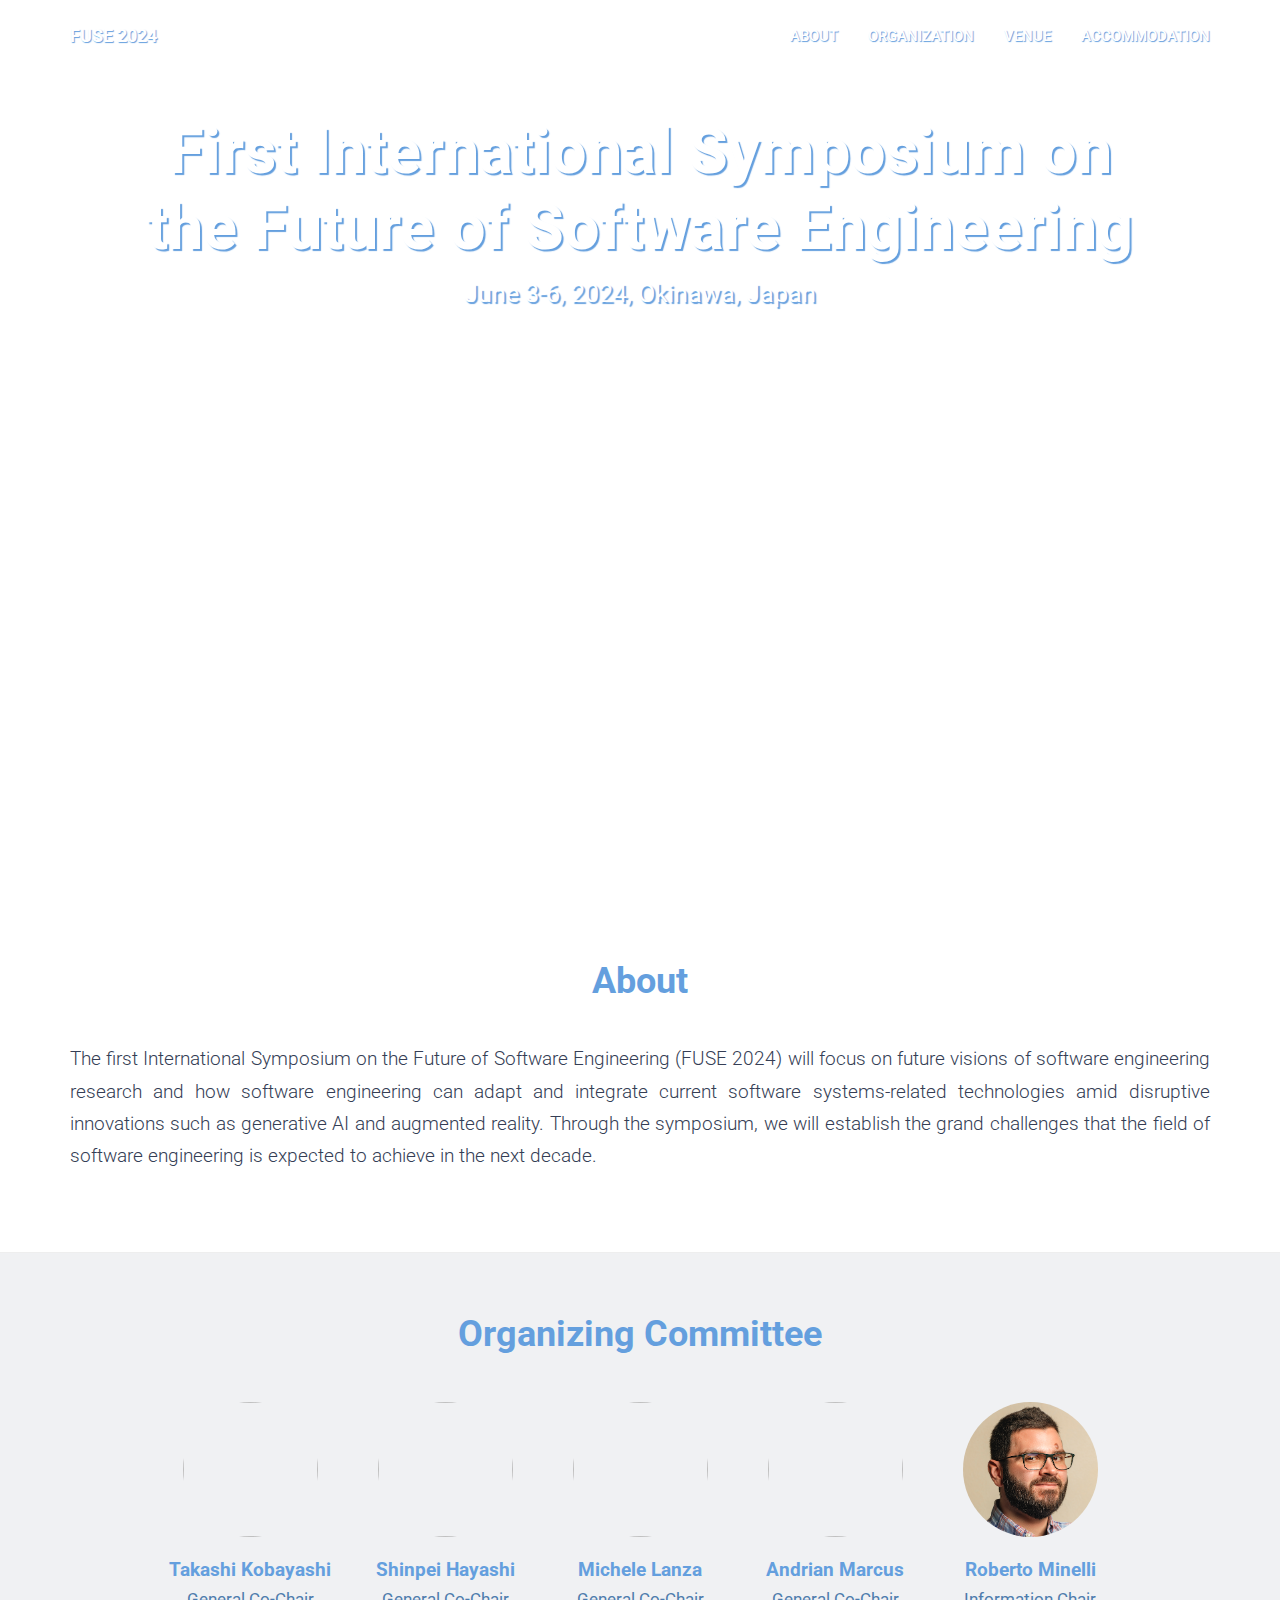
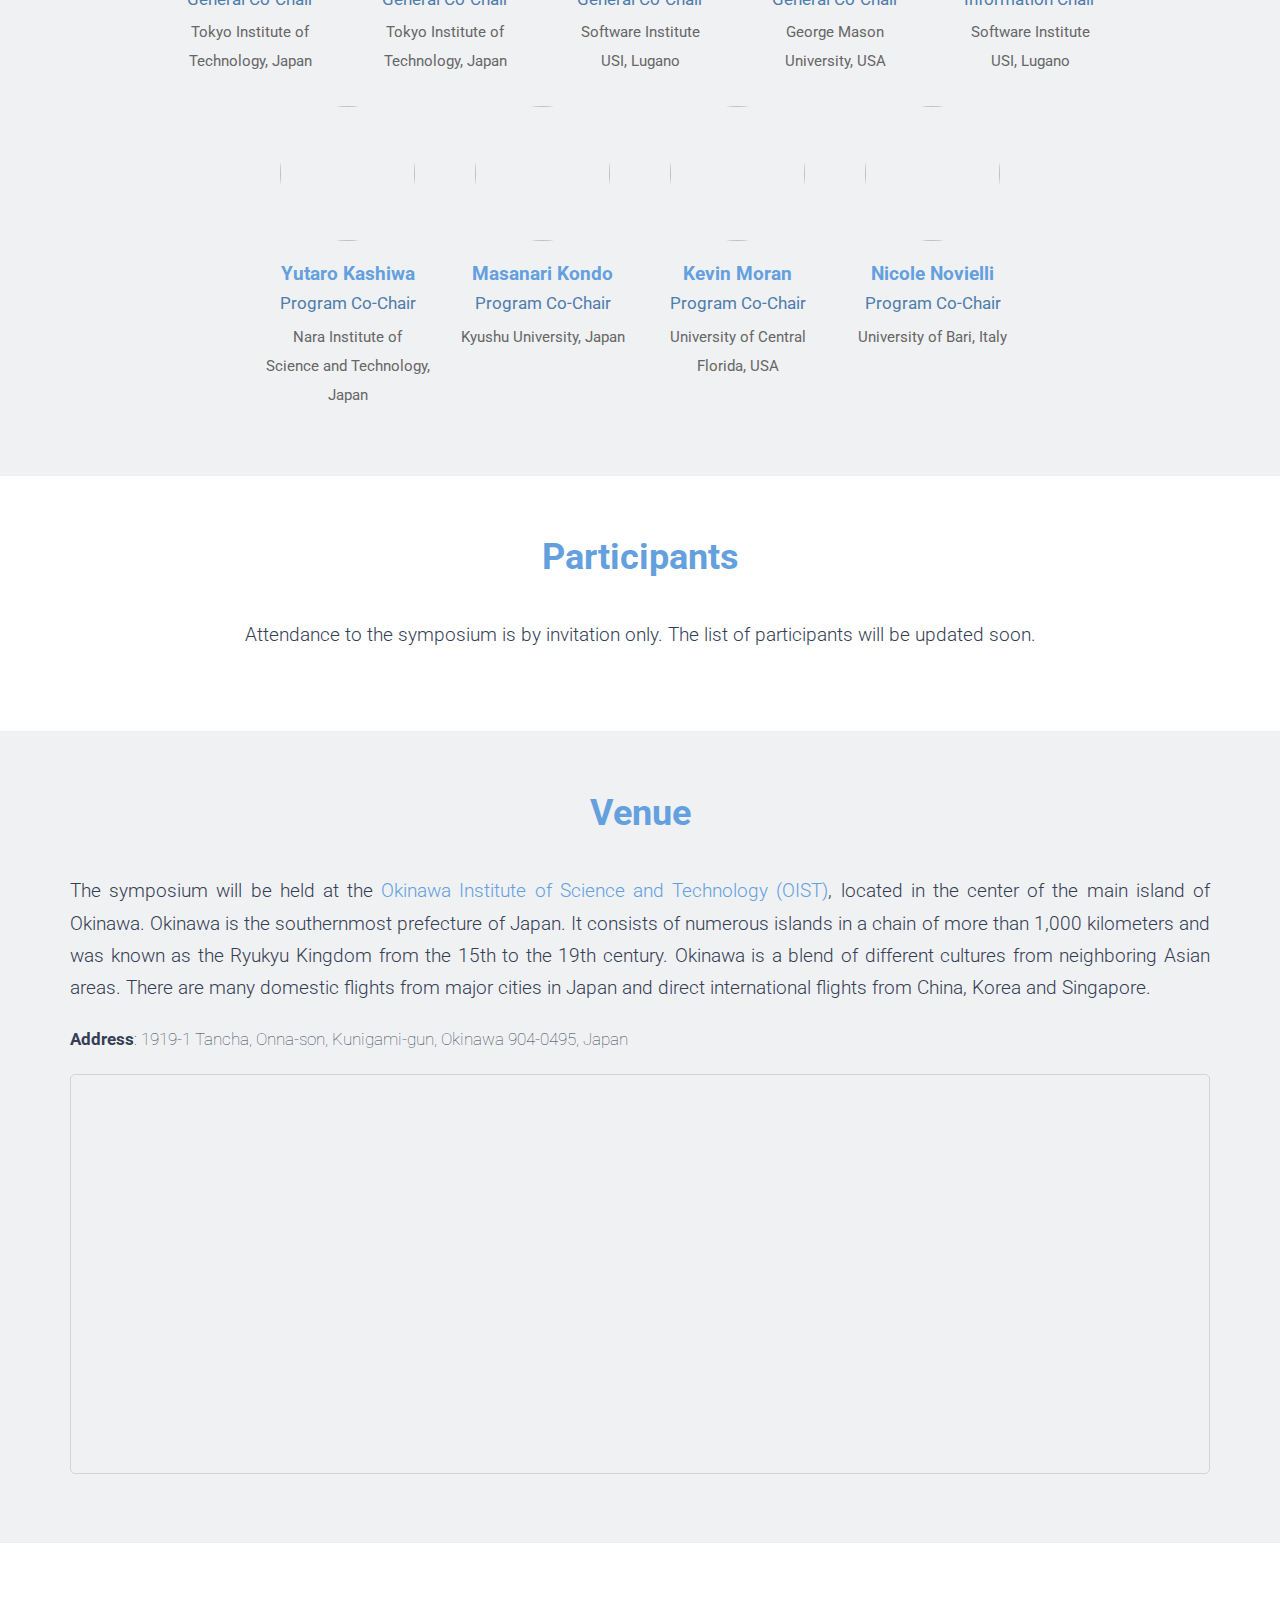
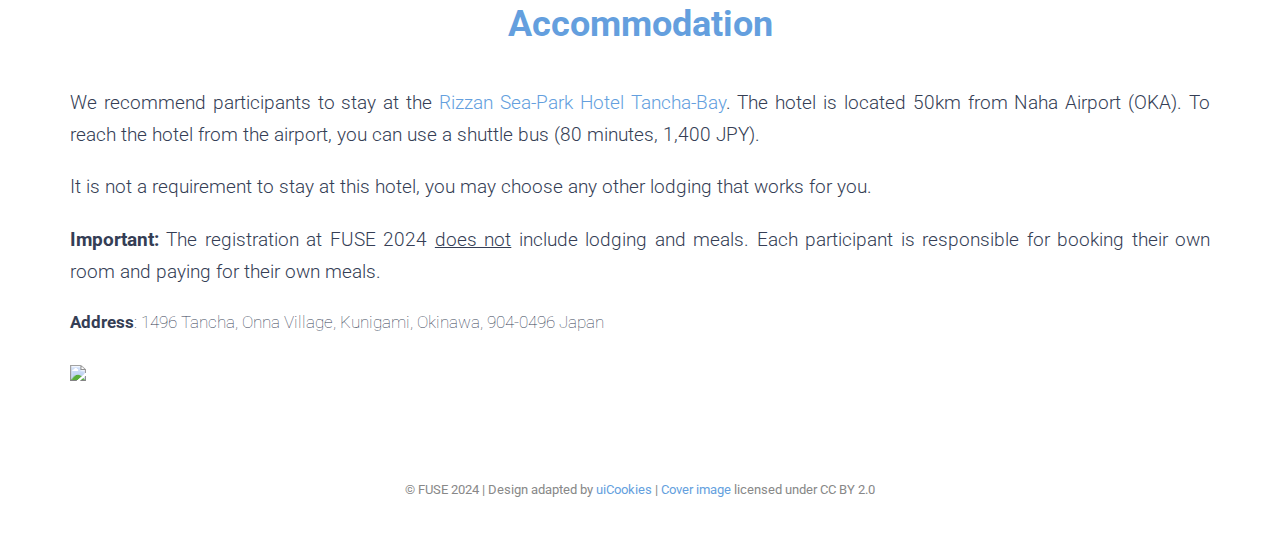
==== index.html @ a4457803 "Add recommendation for hotel and specified that it must be paid for" ====
<!DOCTYPE html>
<html>

<head>
  <meta charset="utf-8">
  <meta http-equiv="X-UA-Compatible" content="IE=edge">
  <meta name="viewport" content="width=device-width, initial-scale=1">
  <title>FUSE 2024 | 1st International Symposium on the Future of Software Engineering</title>
  <link href="https://fonts.googleapis.com/css?family=Roboto:100,300,400,700,500" rel="stylesheet" type="text/css">
  <link href="css/bootstrap.min.css" rel="stylesheet">
  <link href="css/style.css" rel="stylesheet">
</head>

<body id="page-top" data-spy="scroll" data-target=".navbar">
  <div id="main-wrapper">
    <!-- Page Preloader -->
    <div id="preloader">
      <div id="status">
        <div class="status-mes"></div>
      </div>
    </div>

    <header class="header">
      <!-- Navigation -->
      <nav class="navbar main-menu" role="navigation">
        <div class="container">
          <div class="navbar-header">
            <button type="button" class="navbar-toggle" data-toggle="collapse" data-target=".navbar-main-collapse">
              <span class="sr-only">Toggle navigation</span>
              <span class="icon-bar"></span>
              <span class="icon-bar"></span>
              <span class="icon-bar"></span>
            </button>
            <a class="navbar-brand page-scroll" href="#page-top"><strong>FUSE 2024</strong></a>
          </div>
          <!-- Collect the nav links, forms, and other content for toggling -->
          <div class="collapse navbar-collapse navbar-right navbar-main-collapse">
            <ul class="nav navbar-nav">
              <!-- Hidden li included to remove active class from about link when scrolled up past about section -->
              <li class="hidden"><a href="#page-top"></a></li>
              <li><a class="page-scroll" href="#section-intro">About</a></li>
              <li><a class="page-scroll" href="#section-organization">Organization</a></li>
              <li><a class="page-scroll" href="#section-venue">Venue</a></li>
              <li><a class="page-scroll" href="#section-accommodation">Accommodation</a></li>
              <!-- <li><a class="page-scroll" href="#section-registration">Registration</a></li> -->
            </ul>
          </div>
        </div>
      </nav>
    </header>

    <div id="cover" class="jumbotron text-center">
      <div class="content">
        <div class="content-content">
          <h1>First International Symposium on the Future of Software Engineering</h1>
          <div class="event-date">June 3-6, 2024, Okinawa, Japan</div>
        </div>
        <img class="arrow" src="img/arrow.png" />
      </div>
    </div>

    <section id="section-intro" class="section-wrapper about-event">
      <div class="container">
        <div class="row">
          <div class="col-md-12">
            <div class="section-title">
              <h1>About</h1>
            </div>
            <p class="lead">
              The first International Symposium on the Future of Software Engineering (FUSE 2024) will focus on future
              visions of software engineering research and how software engineering can adapt and integrate current
              software systems-related technologies amid disruptive innovations such as generative AI and augmented
              reality. Through the symposium, we will establish the grand challenges that the field of software
              engineering is expected to achieve in the next decade.</p>
          </div>
        </div>
      </div>
    </section>

    <section id="section-organization" class="section-wrapper team gray-bg">
      <div class="container">
        <div class="row">
          <div class="col-md-12">
            <div class="section-title">
              <h1>Organizing Committee</h1>
            </div>
          </div>
        </div>
        <div class="organizing-team">
          <div class="organizer">
            <img src="https://www.sa.cs.titech.ac.jp/~tkobaya/images/tkobaya.jpg" />
            <div class="organizer-info">
              <a target="_blank" href="https://www.sa.cs.titech.ac.jp/~tkobaya/">Takashi Kobayashi</a>
              <div class="role">General Co-Chair</div>
              <div class="affiliation">Tokyo Institute of Technology, Japan</div>
            </div>
          </div>
          <div class="organizer">
            <img src="https://se.c.titech.ac.jp/~hayashi/portrait.png" />
            <div class="organizer-info">
              <a target="_blank" href="https://se.c.titech.ac.jp/~hayashi/">Shinpei Hayashi</a>
              <div class="role">General Co-Chair</div>
              <div class="affiliation">Tokyo Institute of Technology, Japan</div>
            </div>
          </div>
          <div class="organizer">
            <img src="https://formulausi.si.usi.ch/img/organizers/michele-lanza.jpg" />
            <div class="organizer-info">
              <a target="_blank" href="https://www.inf.usi.ch/lanza/">Michele Lanza</a>
              <div class="role">General Co-Chair</div>
              <div class="affiliation">Software Institute <br /> USI, Lugano</div>
            </div>
          </div>
          <div class="organizer">
            <img
              src="https://i1.rgstatic.net/ii/profile.image/11431281173062405-1688739930962_Q512/Andrian-Marcus.jpg" />
            <div class="organizer-info">
              <a target="_blank" href="https://www.andrianmarcus.net/">Andrian Marcus</a>
              <div class="role">General Co-Chair</div>
              <div class="affiliation">George Mason University, USA</div>
            </div>
          </div>
          <div class="organizer">
            <img src="img/rob.png" />
            <div class="organizer-info">
              <a target="_blank" href="https://robertominelli.com/">Roberto Minelli</a>
              <div class="role">Information Chair</div>
              <div class="affiliation">Software Institute <br /> USI, Lugano</div>
            </div>
          </div>
          <div class="organizer">
            <img src="https://sdlab.naist.jp/en/authors/yutaro-kashiwa/avatar_hu13ec5bdd0c7f847b61fbfe315f5594f8_37603_270x270_fill_q90_lanczos_center.jpg" />
            <div class="organizer-info">
              <a target="_blank" href="https://sdlab.naist.jp/en/authors/yutaro-kashiwa/">Yutaro Kashiwa</a>
              <div class="role">Program Co-Chair</div>
              <div class="affiliation">Nara Institute of Science and Technology, Japan</div>
            </div>
          </div>
          <div class="organizer">
            <img src="https://mkmknd.github.io/assets/images/my-picture.jpg" />
            <div class="organizer-info">
              <a target="_blank" href="https://mkmknd.github.io/">Masanari Kondo</a>
              <div class="role">Program Co-Chair</div>
              <div class="affiliation">Kyushu University, Japan</div>
            </div>
          </div>
          <div class="organizer">
            <img src="https://www.gmu.edu/sites/g/files/yyqcgq291/files/2022-04/IMG_0578%201x1.jpg" />
            <div class="organizer-info">
              <a target="_blank" href="https://www.kpmoran.com/">Kevin Moran</a>
              <div class="role">Program Co-Chair</div>
              <div class="affiliation"> University of Central Florida, USA</div>
            </div>
          </div>
          <div class="organizer">
            <img src="https://collab.di.uniba.it/nicole/wp-content/uploads/sites/6/2019/07/nicole_torino.jpg" />
            <div class="organizer-info">
              <a target="_blank" href="https://collab.di.uniba.it/nicole/">Nicole Novielli</a>
              <div class="role">Program Co-Chair</div>
              <div class="affiliation">University of Bari, Italy</div>
            </div>
          </div>
        </div>
      </div>
  </div>
  </section>

  <section id="section-organization" class="section-wrapper team">
    <div class="container">
      <div class="row">
        <div class="col-md-12">
          <div class="section-title">
            <h1>Participants</h1>
          </div>
        </div>
      </div>
      <div class="row">
        <div class="col-md-12">
          <p class="lead center">Attendance to the symposium is by invitation only. The list of participants will be
            updated soon.</p>
          <!-- <ul class="reg_list">
            </ul> -->
        </div>
      </div>
    </div>
  </section>

  <section id="section-venue" class="section-wrapper gray-bg">
    <div class="container">
      <div class="row">
        <div class="col-md-12">
          <div class="section-title">
            <h1>Venue</h1>
          </div>
        </div>
      </div>
      <div class="row">
        <div class="col-md-12">
          <p class="lead">
            The symposium will be held at the <a target="_blank" href="https://www.oist.jp/">Okinawa Institute of
              Science and Technology (OIST)</a>, located in the center of the main island of Okinawa.
            Okinawa is the southernmost prefecture of Japan.
            It consists of numerous islands in a chain of more than 1,000 kilometers and was known as the Ryukyu Kingdom
            from the 15th to the 19th century.
            Okinawa is a blend of different cultures from neighboring Asian areas. There are many domestic flights from
            major cities in Japan and direct international flights from China, Korea and Singapore.
          </p>
          <p><b>Address</b>: 1919-1 Tancha, Onna-son, Kunigami-gun, Okinawa 904-0495, Japan</p>
          <!-- <div id="googleMap"></div> -->
          <iframe width="100%" height="400" id="gmap_canvas" frameborder="3"
            src="https://maps.google.com/maps?q=Okinawa%20Institute%20of Science%20and%20Technology&amp;t=&amp;z=11&amp;ie=UTF8&amp;iwloc=&amp;output=embed"
            scrolling="no" marginheight="0" marginwidth="0"
            style="padding: 5px; box-sizing: border-box; top: 5px; border: 1px solid rgba(0, 0, 0, 0.12); border-radius: 5px"></iframe>
        </div>
      </div>
    </div>
  </section>

  <section id="section-accommodation" class="section-wrapper">
    <div class="container">
      <div class="row">
        <div class="col-md-12">
          <div class="section-title">
            <h1>Accommodation</h1>
          </div>
        </div>
      </div>
      <div class="row">
        <div class="col-md-12">
          <p class="lead">
            We recommend participants to stay at the <a target="_blank" href="https://www.rizzan.co.jp/english/">Rizzan
              Sea-Park Hotel
              Tancha-Bay</a>. The hotel is located 50km from Naha Airport (OKA). To
            reach the hotel from the airport, you can use a shuttle bus (80 minutes, 1,400 JPY).
          </p>
          <p class="lead">It is not a requirement to stay at this hotel, you may choose any other lodging that works for you.</p>
          <p class="lead"><b>Important:</b> The registration at FUSE 2024 <u>does not</u> include lodging and meals. Each participant is responsible for booking their own room and paying for their own meals.</p>
          <p><b>Address</b>: 1496 Tancha, Onna Village, Kunigami, Okinawa, 904-0496 Japan</p>
          <img src="https://www.rizzan.co.jp/activity/images/beach001.jpg" />
        </div>
      </div>
    </div>
  </section>

  <!-- <section id="section-registration" class="section-wrapper gray-bg">
    <div class="container">
      <div class="row">
        <div class="col-md-12">
          <div class="section-title">
            <h1>Registration</h1>
          </div>
        </div>
      </div>
      <div class="row">
        <div class="col-md-12">
          <p class="lead center">Registration will be open soon!</p>
        </div>
      </div>
    </div>
  </section> -->


  <footer class="footer">
    <div class="copyright-section">
      <div class="container">
        <div class="col-md-12">
          <div class="copytext text-center">
            &copy; FUSE 2024 |
            Design adapted by <a target="_blank" href="https://uicookies.com/">uiCookies</a> |
            <a target="_blank"
              href="https://en.wikipedia.org/wiki/Okinawa_Institute_of_Science_and_Technology#/media/File:Aerial_View_of_Campus_Buildings_(26348429827).jpg">Cover
              image</a> licensed under CC BY 2.0
          </div>
        </div>
      </div>
    </div>
  </footer>
  </div>

  <!-- SCRIPTS -->
  <script src="js/jquery-2.1.4.min.js"></script>
  <script src="js/bootstrap.min.js"></script>
  <script src="js/jquery.easing.min.js"></script>
  <script async defer
    src="https://maps.googleapis.com/maps/api/js?key=AIzaSyD-3vIi_UKTTXeW_6S3mwCDeb1rY7WIpxo&callback=initMap"
    type="text/javascript"></script>
  <script src="js/bootstrap-toolkit.min.js"></script>
  <script src="js/scripts.js"></script>
</body>

</html>
---- css/style.css ----
/*
Template Name: finadvisor
Description: HTML5 / CSS3 One Page
Version: 1.0
Author: uiCookies.com
*/

body {
    font-family: 'Roboto', sans-serif;
    font-size: 17px;
    line-height: 1.7em;
    color: #353e55;
    font-weight: 100;
    background: #ffffff;
}

/* --------------------------------------
 * Global Typography
 *------------------------------------------*/

h1,
h2,
h3,
h4,
h5,
h6 {
    margin: 0 0 15px;
    color: #649FDE;
}

h1 {
    font-size: 36px;
    line-height: 1.2em;
    font-weight: 700;
}

h2 {
    font-size: 30px;
    line-height: 1.5em;
    font-weight: 400;
}

h3 {
    font-size: 24px;
    line-height: 1.5em;
    font-weight: 300;
}

h4 {
    font-size: 18px;
    line-height: 1.5em;
    font-weight: 300;
}

h5 {
    font-size: 16px;
    line-height: 1.5em;
    font-weight: 500;
}

h6 {
    font-size: 15px;
    line-height: 24px;
}

/* --------------------------------------
 * LINK STYLE
 *------------------------------------------*/
a {
    color: #649FDE;
    text-decoration: none;
    -webkit-transition: all 0.3s ease 0s;
    -moz-transition: all 0.3s ease 0s;
    -o-transition: all 0.3s ease 0s;
    transition: all 0.3s ease 0s;
}

a,
a:active,
a:focus,
a:active {
    text-decoration: none;
    outline: none
}

a:hover,
a:focus {
    text-decoration: none;
    color: #999999;
}

p {
    margin-bottom: 20px;
}

p.lead {
    font-size: 19px;
    line-height: 1.7em;
}

ul {
    margin: 0;
    padding: 0;
    list-style: none;
}

/*Button Style*/
.btn {
    padding: 10px 30px;
    margin-bottom: 0;
    font-size: 16px;
    border-radius: 0;
    font-weight: 500;
    border-width: 2px;
    text-transform: uppercase;
}

.btn-lg {
    font-size: 18px;
    padding: 15px 30px
}

/*btn-primary*/
.btn-primary {
    background-color: #649FDE;
    border-color: #649FDE;
}

.btn-primary:hover,
.btn-primary:focus,
.btn-primary:active:focus {
    background: transparent;
    color: #649FDE;
    border-color: #649FDE;
}

/*btn-default*/
.btn-default {
    color: #ffffff;
    background-color: transparent;
    border-color: #ffffff;
}

.btn-default:hover,
.btn-default:focus,
.btn-default:active:focus {
    background-color: transparent;
    color: #649FDE;
    border-color: #649FDE;
}

button:focus,
.btn:focus,
.btn:active:focus {
    outline: none;
}

/* --------------------
 * Section Background
 * -------------------*/

.gray-bg {
    background-color: #f0f1f3;
    border-top: 1px solid #eeeeee;
    border-bottom: 1px solid #eeeeee;
}

.white-bg {
    background-color: #ffffff;
}

/* --------------------
 *  main Wrapper
 * -------------------*/
#main-wrapper {
    background: #ffffff;
    overflow: hidden;
}

/*-----------------------------
 * NAVIGATION & HEADER STYLE
 *-------------------------------*/

.header {
    position: absolute;
    left: 15px;
    right: 15px;
    top: 10px;
    z-index: 9;
}

/*Logo*/
.navbar-brand {
    padding: 0;
    height: auto;
    margin: 15px 0 !important;
}

@media (max-width : 768px) {
    .navbar-brand {
        width: 200px;
    }

    .navbar-brand img {
        max-width: 100%;
        height: auto;
    }
}

/*navbar*/

.navbar {
    border-radius: 0;
    padding: 0;
    margin: 0;
    font-size: 15px;
    text-transform: uppercase;
}

@media (max-width : 768px) {
    .navbar {
        padding: 10px;
    }
}

/*navbar toggle*/
.navbar-toggle {
    margin: 5px 0;
    padding: 11px 10px;
    background: transparent;
}

.navbar-toggle:hover {
    color: #fff;
}

.navbar-toggle .icon-bar {
    background: #fff;
}

/*Navigation Style*/

.main-menu .navbar-right {
    margin-right: -15px;
}

.main-menu .nav li a {
    color: #999;
    font-weight: 500;
    padding: 15px 0 15px 30px;
}

.main-menu .nav li a:hover,
.main-menu .nav li.active a {
    color: #649FDE;
    background: transparent;
}

.main-menu .nav li a:focus {
    background: transparent;
}

@media (max-width : 991px) {
    .main-menu .nav li a {
        padding-left: 15px;
    }
}

@media (max-width : 768px) {
    .main-menu .nav li {
        text-align: center;
    }

    .main-menu .nav li a {
        padding: 5px 0;
        color: #0e1555;
    }

    .navbar-collapse {
        margin-top: 10px;
        background: #fff;
    }
}


/* Sticky Menu */

a.navbar-brand,
.nav li a {
    color: white !important;
    text-shadow: 1px 1px 1px #649FDE;
}

.sticky-nav {
    position: fixed;
    right: 0;
    left: 0;
    top: 0;
    z-index: 999;
    background: #ffffff !important;
    opacity: 0.9;
    padding: 5px 0;
    box-shadow: 0 2px 5px rgba(0, 0, 0, .1);
    -webkit-transition: all .5s ease-in-out;
    -moz-transition: all .5s ease-in-out;
    transition: all .5s ease-in-out;
}

.sticky-nav .nav li a,
.sticky-nav a.navbar-brand {
    color: #649FDE !important;
    text-shadow: none;

}

.sticky-nav .navbar-toggle .icon-bar {
    background: #649FDE;
}

@media (max-width: 768px) {
    .sticky-nav {
        padding-left: 10px;
        padding-right: 10px;
    }

}

/*-------------------
 * Jumbotron
 *-------------------*/

.jumbotron {
    background: url("../img/oist-aerial.jpg");
    background-size: cover;
    padding: 0;
    margin: 0;
    height: 100vh;
    min-height: 700px;
    vertical-align: middle;
    position: relative;
    background-attachment: fixed;
    background-repeat: no-repeat;
    background-position: center center;
    overflow: hidden;
}

.mini-jumbotron {
    height: 300px;
    min-height: 300px;
}

.jumbotron .content {
    color: #ffffff;
    position: absolute;
    top: 50%;
    left: 0;
    right: 0;
    height: 86%;
    width: 100%;
    margin: 0 auto;
    padding: 0 10%;
    transform: translateY(-50%);
    -webkit-transform: translateY(-50%);
    -moz-transform: translateY(-50%);
    font-weight: normal;
    text-shadow: 2px 2px 1px #649FDE;

    /*background-color: rgb(0, 0, 0, 30%);
    padding: 3em 0 2em;*/
}

.jumbotron .content .content-content {
    /* background-color: rgb(0, 0, 0, 20%); */
    padding: 3em 0;
    max-width: 1170px;
    margin: auto;
}

.jumbotron .content h1 {
    color: white;
    font-weight: bold;
}

.jumbotron .content p.lead {
    font-size: 24px;
    line-height: 1.5em;
    color: rgba(255, 255, 255, .7);
    font-weight: normal;
}

.jumbotron .content .event-date {
    font-size: 25px;
    /* margin-bottom: 40px; */
}

.jumbotron .btn {
    margin-top: 40px;
}

@media (max-width : 600px) {
    .jumbotron .content {
        min-height: auto;
    }

    .jumbotron .content h1 {
        font-size: 25px;
    }

    .jumbotron .content .event-date {
        font-size: 22px;
    }

    .jumbotron .content p.lead {
        font-size: 15px;
    }
}

/*---------------------------
 * Section Wrapper
 *---------------------------*/
.section-wrapper {
    padding: 60px 0;
}

/*---------------------------
 * Section Title
 *---------------------------*/
.section-title {
    margin-bottom: 40px;
    text-align: center;
}

.section-title h1 {
    margin-bottom: 5px;
}

.section-title p {
    font-size: 18px;
    color: #888888;
}

/* ----------------------------------------------
 * About Event
 *-----------------------------------------------*/
.about-event .lead {
    font-size: 19px;
    line-height: 1.7em;
}

.about-event address {
    font-size: 15px;
    color: #888888;
    line-height: 1.8em;
}

.about-event address strong {
    color: #353e55;
}

/* ----------------------------------------------
 * Team Section
 *-----------------------------------------------*/

.organizing-team {
    display: flex;
    flex-wrap: wrap;
    justify-content: center;
    gap: 20px;
}

.organizer {
    text-align: center;
    font-size: 19px;
    font-weight: bold;
    width: 175px;
    padding: 5px;
    /* border: 1px solid red; */
}

.organizer img {
    object-fit: cover;
    width: 135px;
    height: 135px;
    border-radius: 50%;
    margin-bottom: 1em;
}

/* --------------------------
 * Agenda
 *---------------------------*/
.section-ajenda .session {
    padding: 15px 0;
    border-left: 1px solid #eeeeee;
    margin-bottom: 40px;
}

.section-ajenda .session time {
    padding: 5px 25px 15px;
    border-bottom: 1px solid #eeeeee;
    display: inline-block;
}

.section-ajenda .session h2 {
    margin: 20px 0 0 20px;
}

.section-ajenda .session h3 {
    margin: 20px 0 20px 20px;
    font-size: 20px;
    text-transform: uppercase;
}

.section-ajenda .session h3 span {
    font-size: 14px;
    display: block;
    line-height: 1;
}

.section-ajenda .session h4 {
    margin: 5px 0 5px 20px;
    font-size: 16px;
}

/* --------------------------
 * Pricing Table
 *---------------------------*/

.pricing-section .pricing-table-default {
    border: 1px solid #f1f1f1;
    background: #ffffff;
    padding-bottom: 40px;
}

@media (max-width : 766px) {
    .pricing-section .pricing-table-default {
        margin-bottom: 30px;
    }
}

.pricing-section .pricing-head h3 {
    font-size: 15px;
    font-weight: bold;
    text-transform: uppercase;
    color: #ffffff;
    padding: 14px 40px;
    margin: 0;
    background-color: #0e1555;
}

.pricing-section .pricing-head .price {
    display: block;
    font-size: 60px;
    line-height: 60px;
    font-weight: bold;
    padding: 43px 0 0;
}

.pricing-section .pricing-head .price sup {
    font-size: 24px;
    font-weight: bold;
    vertical-align: super;
    top: 0;
}

.pricing-section .pricing-detail {
    margin: 0 50px 25px 50px;
}

.pricing-section .pricing-detail p {
    margin: 0;
}

/*pricing list*/

.pricing-section .pricing-list li {
    display: block;
    padding: 8px 0;
}

.pricing-section .pricing-list li i {
    margin-right: 17px;
}

.pricing-section .pricing-list li:first-child {
    padding-top: 25px;
}

.pricing-section .pricing-list li:last-child {
    padding: 12px 0 0;
}

.pricing-section .pricing-detail .pink-i li {
    position: relative;
}

/* --------------------------
 * Client Logo
 *---------------------------*/

.client-logo a img {
    width: 100%;
    opacity: 1;
    -webkit-transition: all 0.8s ease 0s;
    -moz-transition: all 0.8s ease 0s;
    -o-transition: all 0.8s ease 0s;
    transition: all 0.8s ease 0s;
}

.client-logo a:hover img {
    opacity: .5;
}

@media (max-width : 992px) {
    .client-logo .section-margin {
        margin-bottom: 30px;
    }
}

/* ------------------
 * Google Map
 * ------------------*/

#googleMap {
    height: 320px;
    border: 5px solid #ffffff;
    margin-bottom: 100px;
}

/* ---------------------------
 * Subscribe Form
 * --------------------------- */

.subscribe-form {
    text-align: center;
}



/*-------------------
 * Form Style
 *-------------------*/

.form-control {
    height: 46px;
    padding: 0 20px;
    font-size: 14px;
    line-height: 46px;
    color: #969595;
    border: 1px solid #f1f1f1;
    border-radius: 0;
    box-shadow: none;
}

.form-control.input-lg {
    height: 60px;
    padding: 0 20px;
    font-size: 18px;
    line-height: 60px;
    color: #969595;
    border: 1px solid #f1f1f1;
    border-radius: 0;
    box-shadow: none;
    min-width: 400px;
}

.form-control:focus,
.form-control:active {
    box-shadow: none;
    border-color: #649FDE;
}


@media (max-width : 600px) {
    .form-control.input-lg {
        min-width: auto;
        display: block;
    }
}

/* --------------------------------------------
 *   Footer
 *---------------------------------------------- */

/* Copyright */

.footer .copyright-section {
    font-size: 13px;
    color: #888888;
    padding: 30px 0;
}

.footer .copyright-section .copytext {
    font-weight: 400;
    display: block;
}

/* ---------------------------------------------- /*
 * Preloader
/* ---------------------------------------------- */
#preloader {
    background: #ffffff;
    bottom: 0;
    left: 0;
    position: fixed;
    right: 0;
    top: 0;
    z-index: 9999;
}

#status,
.status-mes {
    background-image: url(../img/preloader.gif);
    background-position: center;
    background-repeat: no-repeat;
    height: 200px;
    left: 50%;
    margin: -100px 0 0 -100px;
    position: absolute;
    top: 50%;
    width: 200px;
}

.status-mes {
    background: none;
    left: 0;
    margin: 0;
    text-align: center;
    top: 65%;
}

/* ---------------------------------------------- /*
 * Floating components
/* ---------------------------------------------- */

.floating-dates {
    z-index: 10;
    position: fixed;
    right: 0;
    top: 20%;
    left: 82%;
    background: rgba(255, 255, 255, .6);
    font-family: 'Roboto', sans-serif;
}


.floating-dates p {
    font-size: 17px;
}

section div p.lead {
    text-align: justify;
}


.reg_list {
    font-size: 19px;
    font-weight: 300;
    list-style: initial;
    padding-left: 40px;
    margin-bottom: 20px;
}

.affiliation {
    font-size: 15px;
    margin-top: 5px;
    font-weight: normal;
    color: #666;
}

.role {
    font-size: 90%;
    color: #4E7CAD;
    font-weight: normal;
}

a:visited {
    color: #649FDE;
}

ul.oc_list li {
    list-style-type: none;
}

span.emrole,
span.role {
    display: inline-block;
    font-size: 65%;
    font-weight: bold;
    text-align: center;
    vertical-align: middle;
    /*text-transform: uppercase;*/
    padding: 0.3em;
    width: 7.5em;
    line-height: 1;
}

span.role {
    background-color: orange;
    color: white;
}

.center {
    text-align: center !important;
}

img {
    max-width: 100%;
    height: auto;
}

/* CSS FOR ARROW */

@keyframes bouncing {
    0% {
        bottom: 0;
    }

    50% {
        bottom: 20px;
    }

    100% {
        bottom: 0;
    }
}

.arrow {
    animation: bouncing 1.5s infinite ease-in-out;
    bottom: 0;
    left: 50%;
    display: block;
    height: 74px;
    width: 74px;
    margin-left: -37px;
    position: absolute;
}

@media (max-width: 600px) {
    .arrow {
        height: 60px;
        width: 60px;
        margin-left: -30px;
    }
}

.sea-creatures {
    display: flex;
    flex-wrap: wrap;
    justify-content: center;
    gap: 40px;
    margin-bottom: 60px;
}

.sea-creature {
    text-align: center;
    font-size: 19px;
    max-width: 300px;
    padding: 5px;
    /* border: 1px solid red; */
}

.sea-creature img {
    object-fit: cover;
    width: 275px;
    height: 275px;
    /* border-radius: 30%; */
    margin-bottom: 1em;
}

.cropped {
    /* max-width: 550px; */
    height: 330px;
    clip-path: inset(10px 10px 10px 10px round 0px);
}

.flex-container {
    display: flex;
    flex-wrap: wrap;
    justify-content: center;
    gap: 20px;
    margin-bottom: 60px;
}

@media (max-width: 1200px) {
    .cropped {
        max-width: 100%;
        height: auto;
    }
}

#participants-list {
    columns: 2;
    -webkit-columns: 2;
    -moz-columns: 2;
}

.participant-affiliation {
    font-size: 14px;
}

@media (max-width: 700px) {
    #participants-list {
        columns: 1;
        -webkit-columns: 1;
        -moz-columns: 1;
    }
}
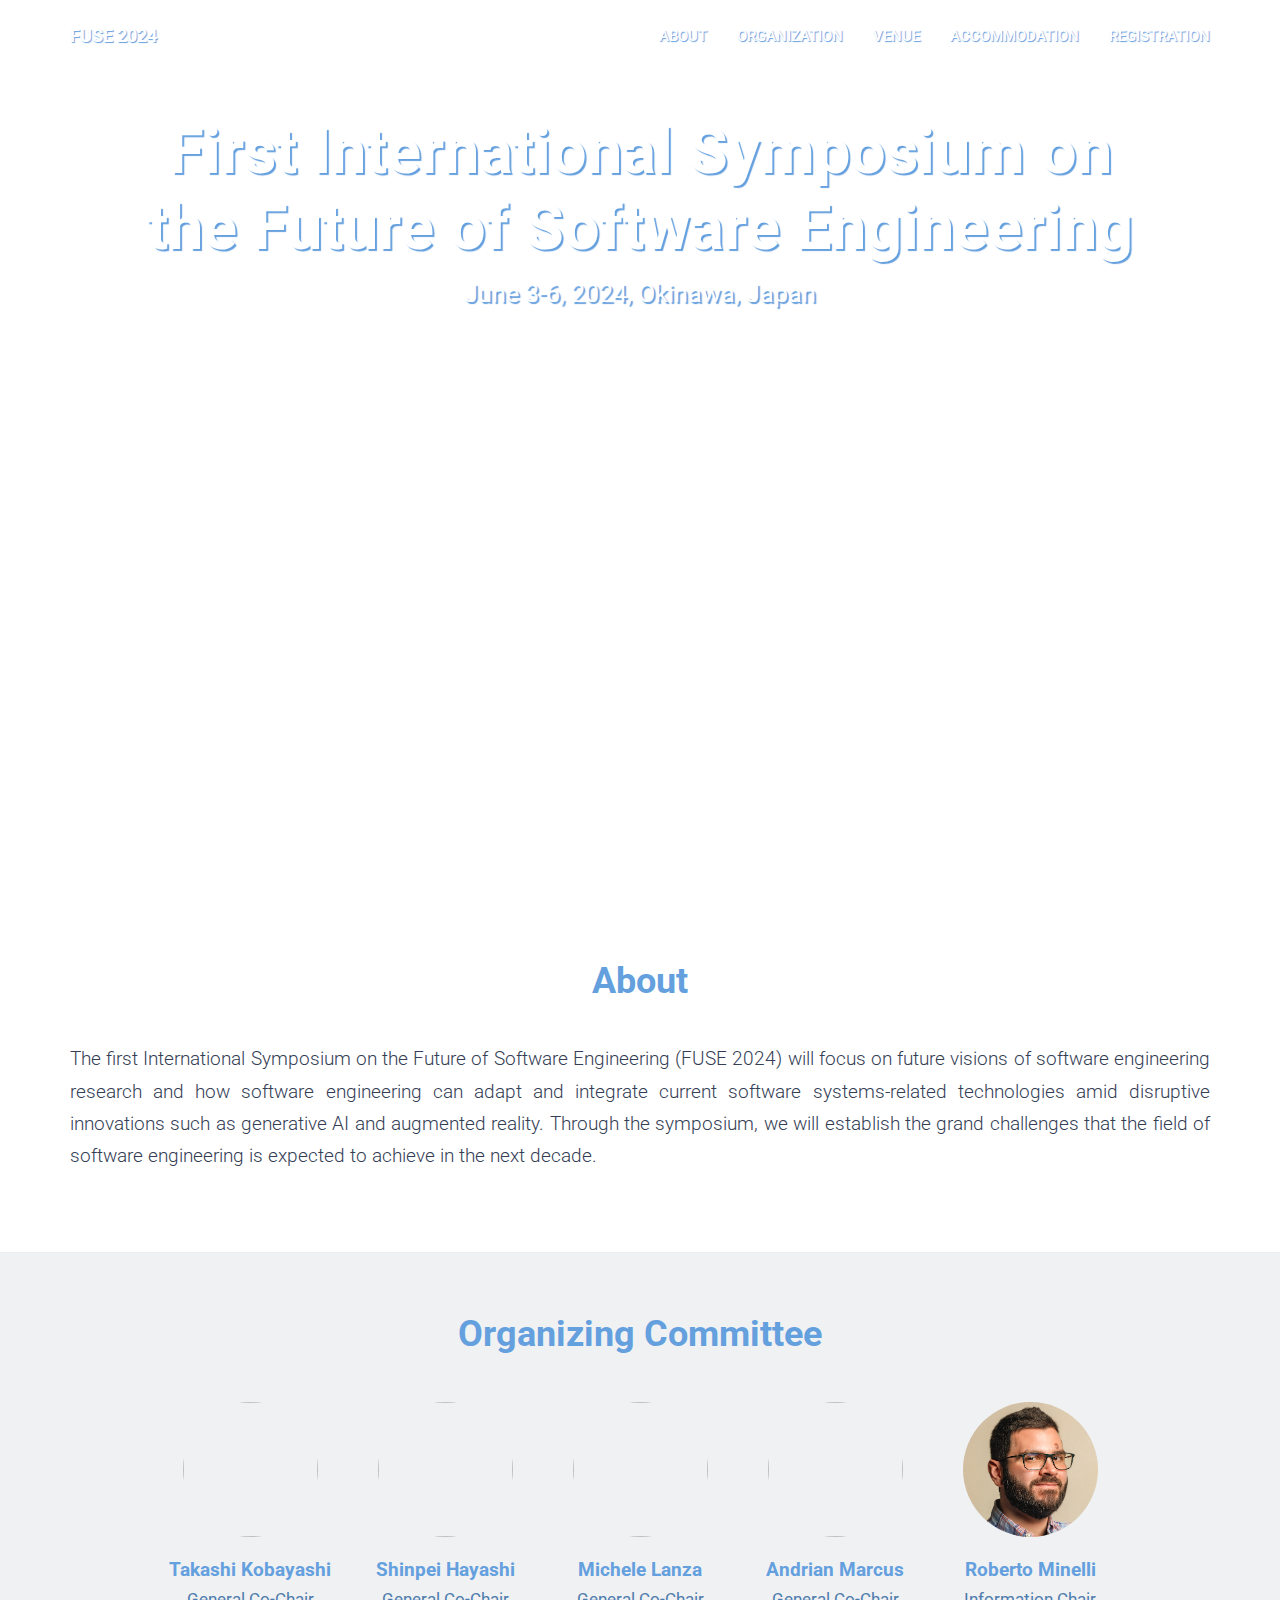
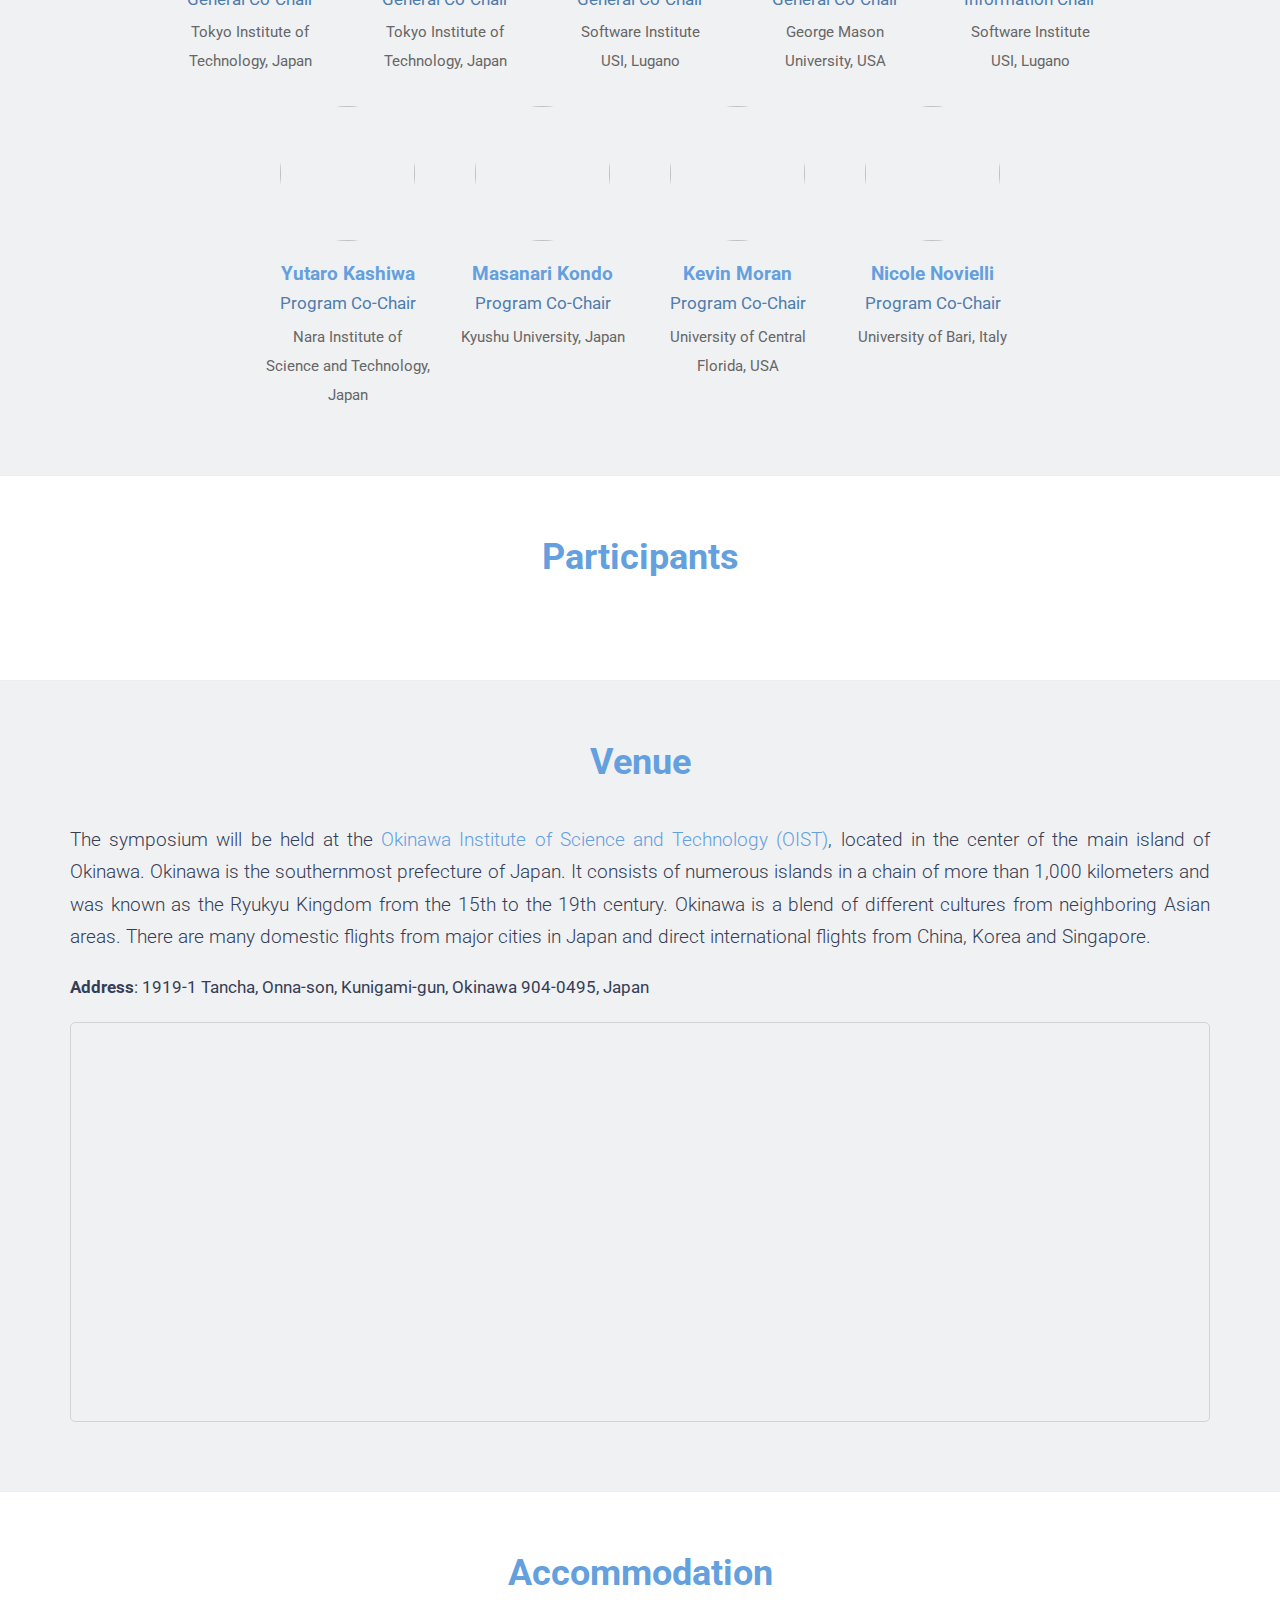
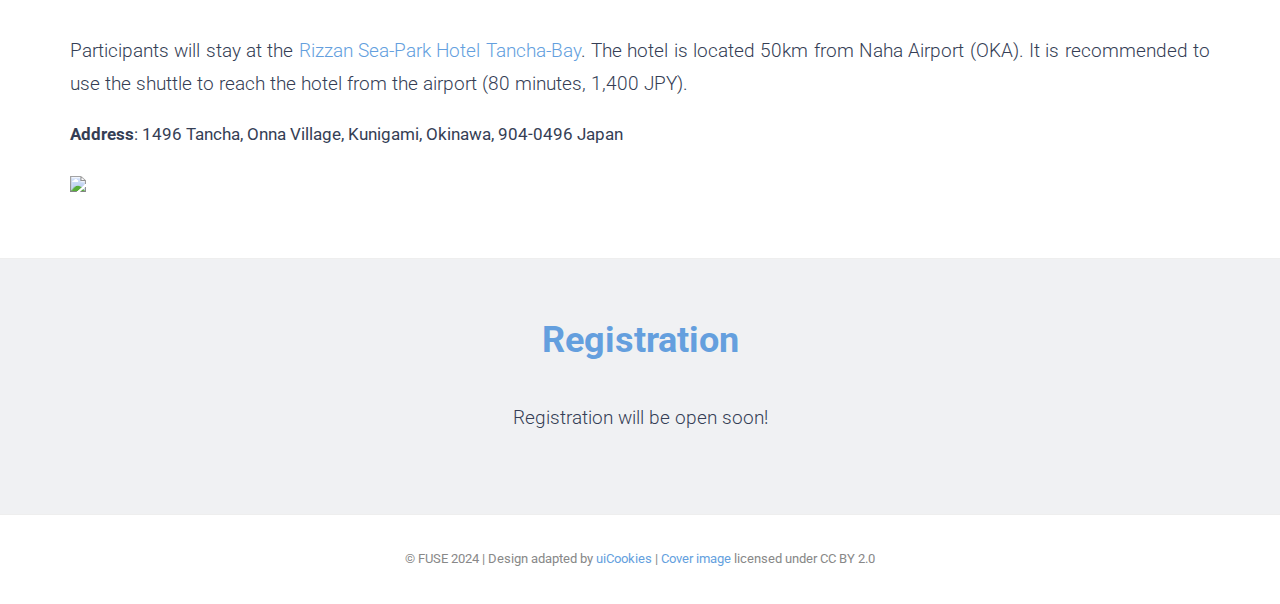
==== commit 83e97f56: "Fix participants list" ====
--- a/index.html
+++ b/index.html
@@ -9,6 +9,8 @@
   <link href="https://fonts.googleapis.com/css?family=Roboto:100,300,400,700,500" rel="stylesheet" type="text/css">
   <link href="css/bootstrap.min.css" rel="stylesheet">
   <link href="css/style.css" rel="stylesheet">
+  <script src="js/jquery-2.1.4.min.js"></script>
+  <script src="js/papaparse.js"></script>
 </head>
 
 <body id="page-top" data-spy="scroll" data-target=".navbar">
@@ -42,7 +44,7 @@
               <li><a class="page-scroll" href="#section-organization">Organization</a></li>
               <li><a class="page-scroll" href="#section-venue">Venue</a></li>
               <li><a class="page-scroll" href="#section-accommodation">Accommodation</a></li>
-              <!-- <li><a class="page-scroll" href="#section-registration">Registration</a></li> -->
+              <li><a class="page-scroll" href="#section-registration">Registration</a></li>
             </ul>
           </div>
         </div>
@@ -129,7 +131,8 @@
             </div>
           </div>
           <div class="organizer">
-            <img src="https://sdlab.naist.jp/en/authors/yutaro-kashiwa/avatar_hu13ec5bdd0c7f847b61fbfe315f5594f8_37603_270x270_fill_q90_lanczos_center.jpg" />
+            <img
+              src="https://sdlab.naist.jp/en/authors/yutaro-kashiwa/avatar_hu13ec5bdd0c7f847b61fbfe315f5594f8_37603_270x270_fill_q90_lanczos_center.jpg" />
             <div class="organizer-info">
               <a target="_blank" href="https://sdlab.naist.jp/en/authors/yutaro-kashiwa/">Yutaro Kashiwa</a>
               <div class="role">Program Co-Chair</div>
@@ -176,10 +179,19 @@
       </div>
       <div class="row">
         <div class="col-md-12">
-          <p class="lead center">Attendance to the symposium is by invitation only. The list of participants will be
-            updated soon.</p>
-          <!-- <ul class="reg_list">
-            </ul> -->
+          <!-- <p class="lead">Attendance to the symposium is by invitation only. Here is the list of participants!</p> -->
+
+          <script>
+            $.get('https://raw.githubusercontent.com/fuse2024/fuse2024.github.io/main/data/participants.csv',
+              function (data) {
+                var parsed = Papa.parse(data);
+                parsed.data.forEach((element) => {
+                  $("#participants-list").append('<li>' + element[0] + ' ' + element[1] + ' <div class="participant-affiliation">' + element[2] + ', ' + element[3] + '</div></li>');
+                });
+              });
+          </script>
+
+          <ul id="participants-list"></ul>
         </div>
       </div>
     </div>
@@ -228,13 +240,11 @@
       <div class="row">
         <div class="col-md-12">
           <p class="lead">
-            We recommend participants to stay at the <a target="_blank" href="https://www.rizzan.co.jp/english/">Rizzan
+            Participants will stay at the <a target="_blank" href="https://www.rizzan.co.jp/english/">Rizzan
               Sea-Park Hotel
-              Tancha-Bay</a>. The hotel is located 50km from Naha Airport (OKA). To
-            reach the hotel from the airport, you can use a shuttle bus (80 minutes, 1,400 JPY).
+              Tancha-Bay</a>. The hotel is located 50km from Naha Airport (OKA). It is recommended to use the shuttle to
+            reach the hotel from the airport (80 minutes, 1,400 JPY).
           </p>
-          <p class="lead">It is not a requirement to stay at this hotel, you may choose any other lodging that works for you.</p>
-          <p class="lead"><b>Important:</b> The registration at FUSE 2024 <u>does not</u> include lodging and meals. Each participant is responsible for booking their own room and paying for their own meals.</p>
           <p><b>Address</b>: 1496 Tancha, Onna Village, Kunigami, Okinawa, 904-0496 Japan</p>
           <img src="https://www.rizzan.co.jp/activity/images/beach001.jpg" />
         </div>
@@ -242,7 +252,7 @@
     </div>
   </section>
 
-  <!-- <section id="section-registration" class="section-wrapper gray-bg">
+  <section id="section-registration" class="section-wrapper gray-bg">
     <div class="container">
       <div class="row">
         <div class="col-md-12">
@@ -257,7 +267,7 @@
         </div>
       </div>
     </div>
-  </section> -->
+  </section>
 
 
   <footer class="footer">
@@ -278,10 +288,9 @@
   </div>
 
   <!-- SCRIPTS -->
-  <script src="js/jquery-2.1.4.min.js"></script>
   <script src="js/bootstrap.min.js"></script>
   <script src="js/jquery.easing.min.js"></script>
-  <script async defer
+  <script async
     src="https://maps.googleapis.com/maps/api/js?key=AIzaSyD-3vIi_UKTTXeW_6S3mwCDeb1rY7WIpxo&callback=initMap"
     type="text/javascript"></script>
   <script src="js/bootstrap-toolkit.min.js"></script>
--- a/css/style.css
+++ b/css/style.css
@@ -12,6 +12,7 @@
     color: #353e55;
     font-weight: 100;
     background: #ffffff;
+    font-weight: normal;
 }
 
 /* --------------------------------------
@@ -760,11 +761,14 @@
     margin-bottom: 20px;
 }
 
-.affiliation {
+.affiliation, .participant-affiliation {
     font-size: 15px;
-    margin-top: 5px;
     font-weight: normal;
     color: #666;
+}
+
+.affiliation {
+    margin-top: 5px;
 }
 
 .role {
@@ -892,10 +896,16 @@
     columns: 2;
     -webkit-columns: 2;
     -moz-columns: 2;
+    font-size: 19px;
+    color: #649FDE;
+}
+
+#participants-list li {
+    display: inline;
 }
 
 .participant-affiliation {
-    font-size: 14px;
+    color: #999;
 }
 
 @media (max-width: 700px) {
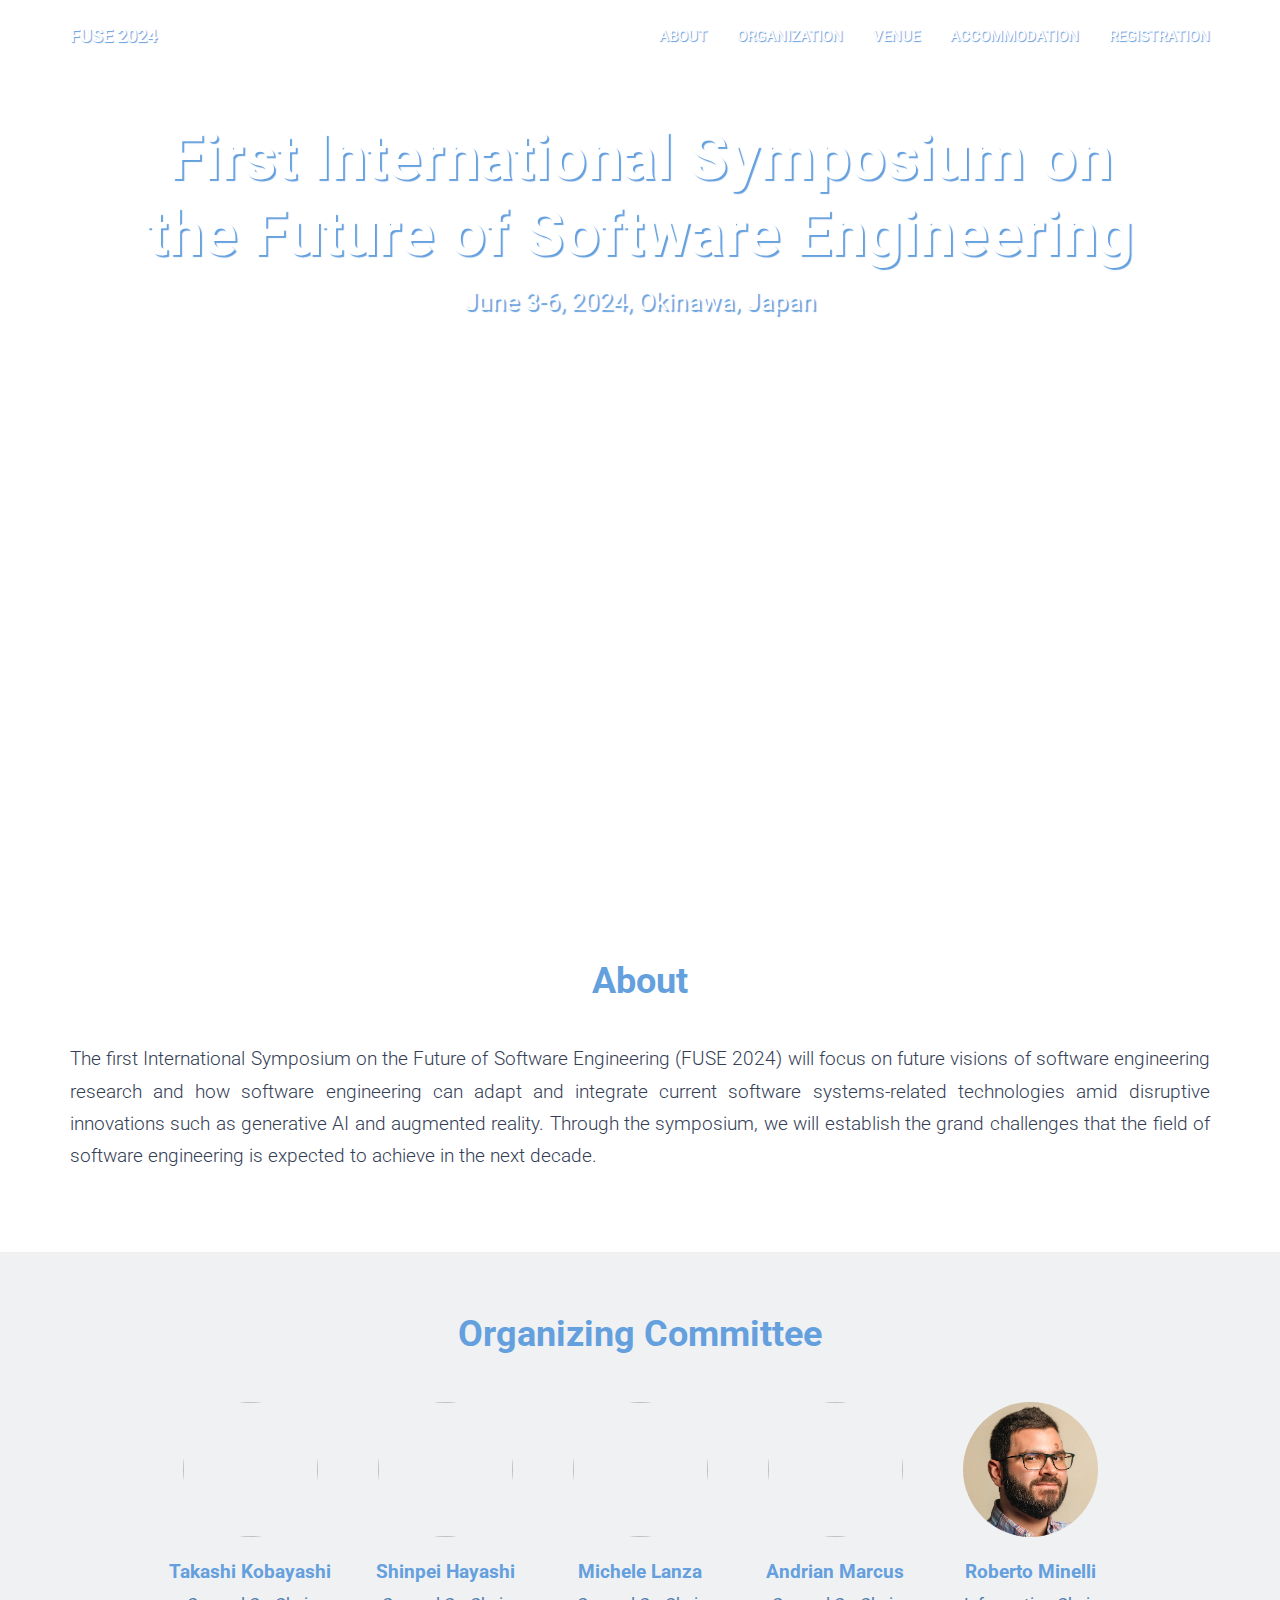
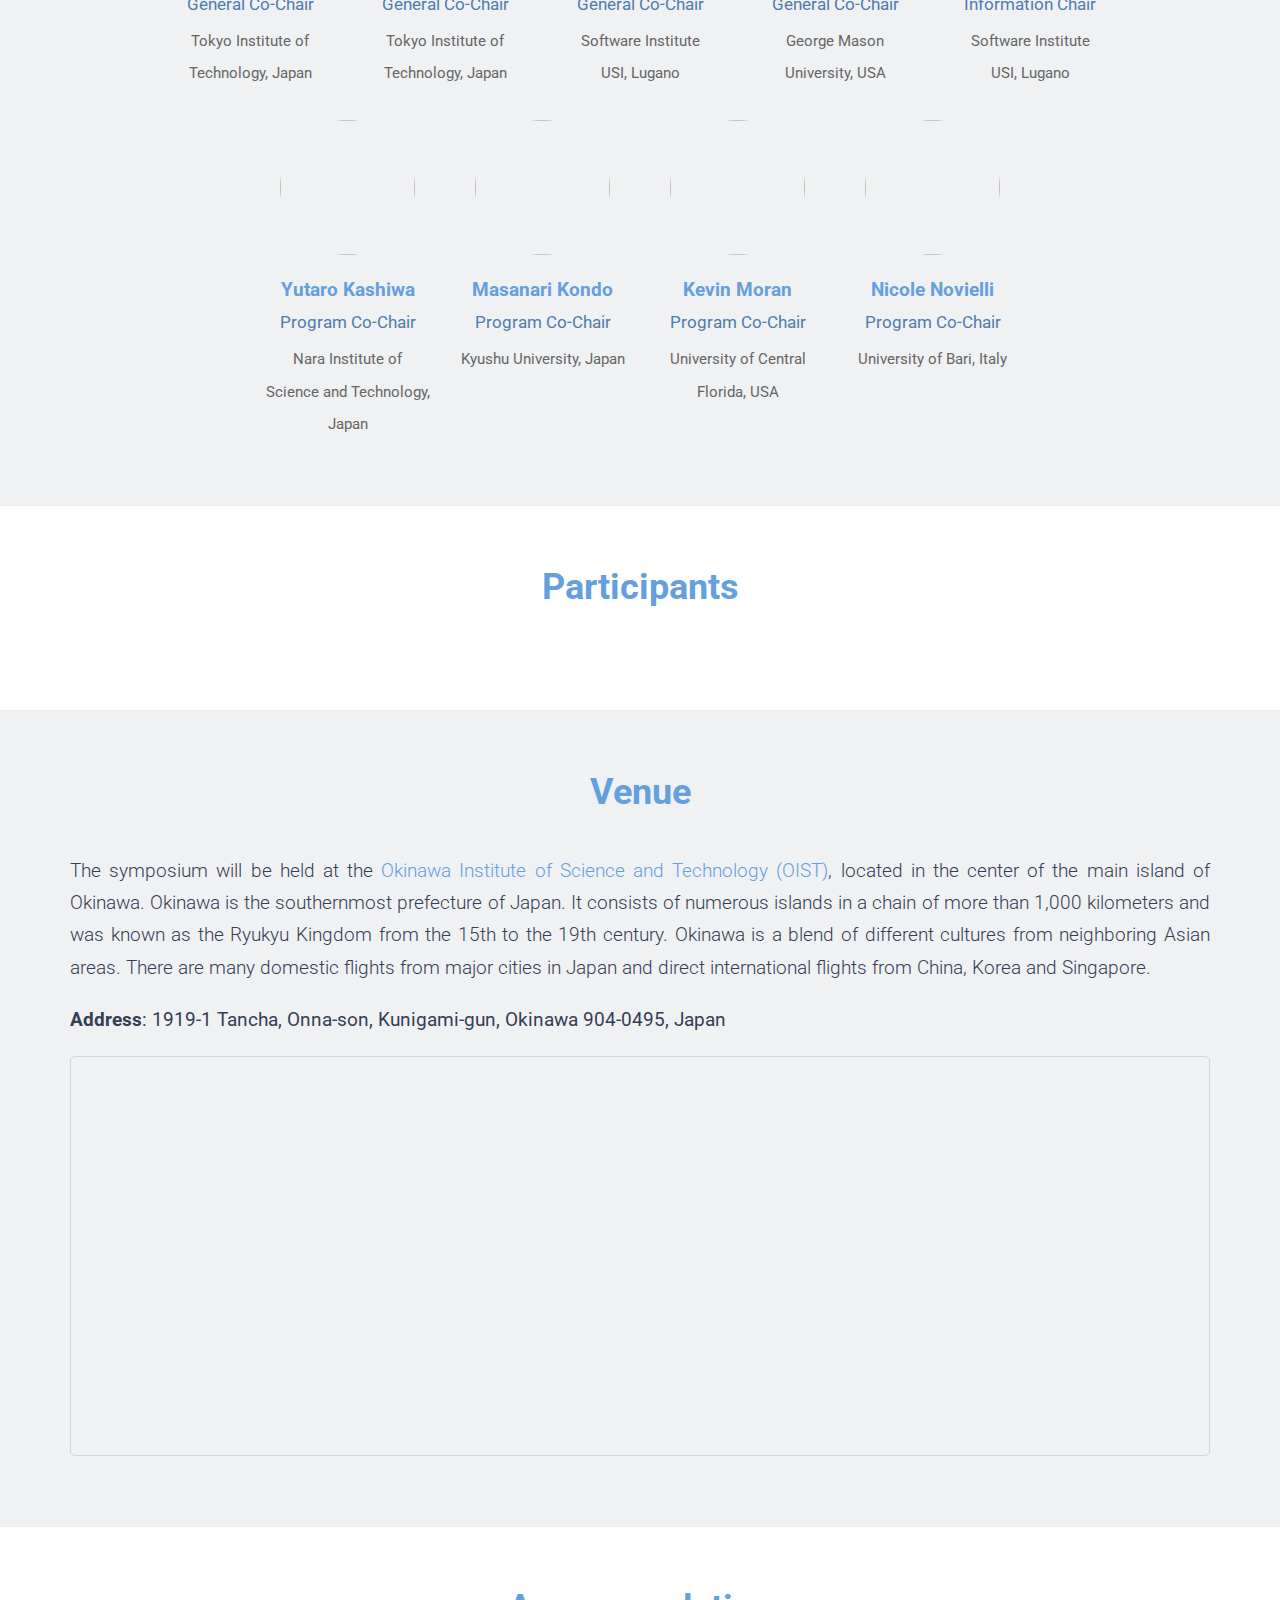
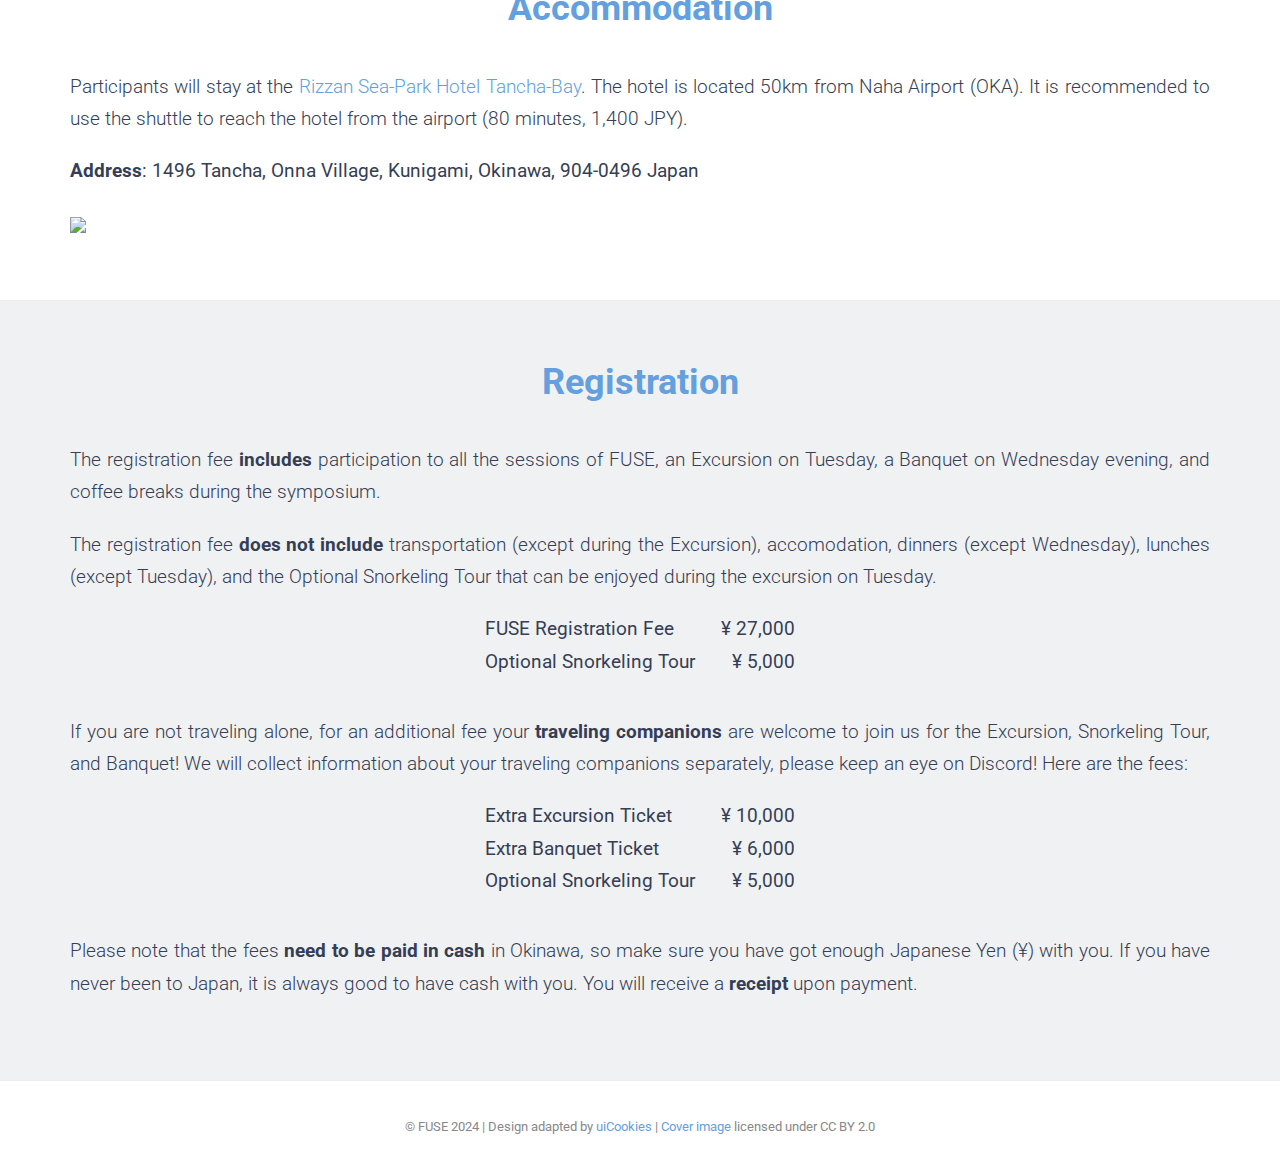
==== commit 940d7509: "Add registration fees and update participants" ====
--- a/index.html
+++ b/index.html
@@ -263,7 +263,38 @@
       </div>
       <div class="row">
         <div class="col-md-12">
-          <p class="lead center">Registration will be open soon!</p>
+          <p class="lead">The registration fee <b>includes</b> participation to all the sessions of FUSE, an Excursion on Tuesday, a Banquet on Wednesday evening, and coffee breaks during the symposium.</p>
+          <p class="lead">The registration fee <b>does not include</b> transportation (except during the Excursion), accomodation, dinners (except Wednesday), lunches (except Tuesday), and the Optional Snorkeling Tour that can be enjoyed during the excursion on Tuesday.</p>
+
+          <div class="fees-table">
+            <div class="fees-col">
+              <div class="fees-row">FUSE Registration Fee</div>
+              <div class="fees-row">Optional Snorkeling Tour</div>
+            </div>
+            <div class="fees-col">
+              <div class="fees-row money">¥ 27,000</div>
+              <div class="fees-row money">¥ 5,000</div>
+            </div>
+          </div>
+
+          <p class="lead">If you are not traveling alone, for an additional fee your <b>traveling companions</b> are welcome to join us for the Excursion, Snorkeling Tour, and Banquet! We will collect information about your traveling companions separately, please keep an eye on Discord! Here are the fees:</p>
+
+          <div class="fees-table">
+            <div class="fees-col">
+              <div class="fees-row">Extra Excursion Ticket</div>
+              <div class="fees-row">Extra Banquet Ticket</div>
+              <div class="fees-row">Optional Snorkeling Tour</div>
+            </div>
+            <div class="fees-col">
+              <div class="fees-row money">¥ 10,000</div>
+              <div class="fees-row money">¥ 6,000</div>
+              <div class="fees-row money">¥ 5,000</div>
+            </div>
+          </div>
+
+          <p class="lead">Please note that the fees <b>need to be paid in cash</b> in Okinawa, so make sure you have got enough Japanese Yen (¥) with you. If you have never been to Japan, it is always good to have cash with you. You will receive a <b>receipt</b> upon payment.</p>
+
+
         </div>
       </div>
     </div>
--- a/css/style.css
+++ b/css/style.css
@@ -7,7 +7,7 @@
 
 body {
     font-family: 'Roboto', sans-serif;
-    font-size: 17px;
+    font-size: 19px;
     line-height: 1.7em;
     color: #353e55;
     font-weight: 100;
@@ -761,7 +761,8 @@
     margin-bottom: 20px;
 }
 
-.affiliation, .participant-affiliation {
+.affiliation,
+.participant-affiliation {
     font-size: 15px;
     font-weight: normal;
     color: #666;
@@ -914,4 +915,16 @@
         -webkit-columns: 1;
         -moz-columns: 1;
     }
+}
+
+.fees-table {
+    display: flex;
+    flex-direction: row;
+    justify-content: center;
+    padding-bottom: 2em;
+}
+
+.money {
+    width: 100px !important;
+    text-align: right;
 }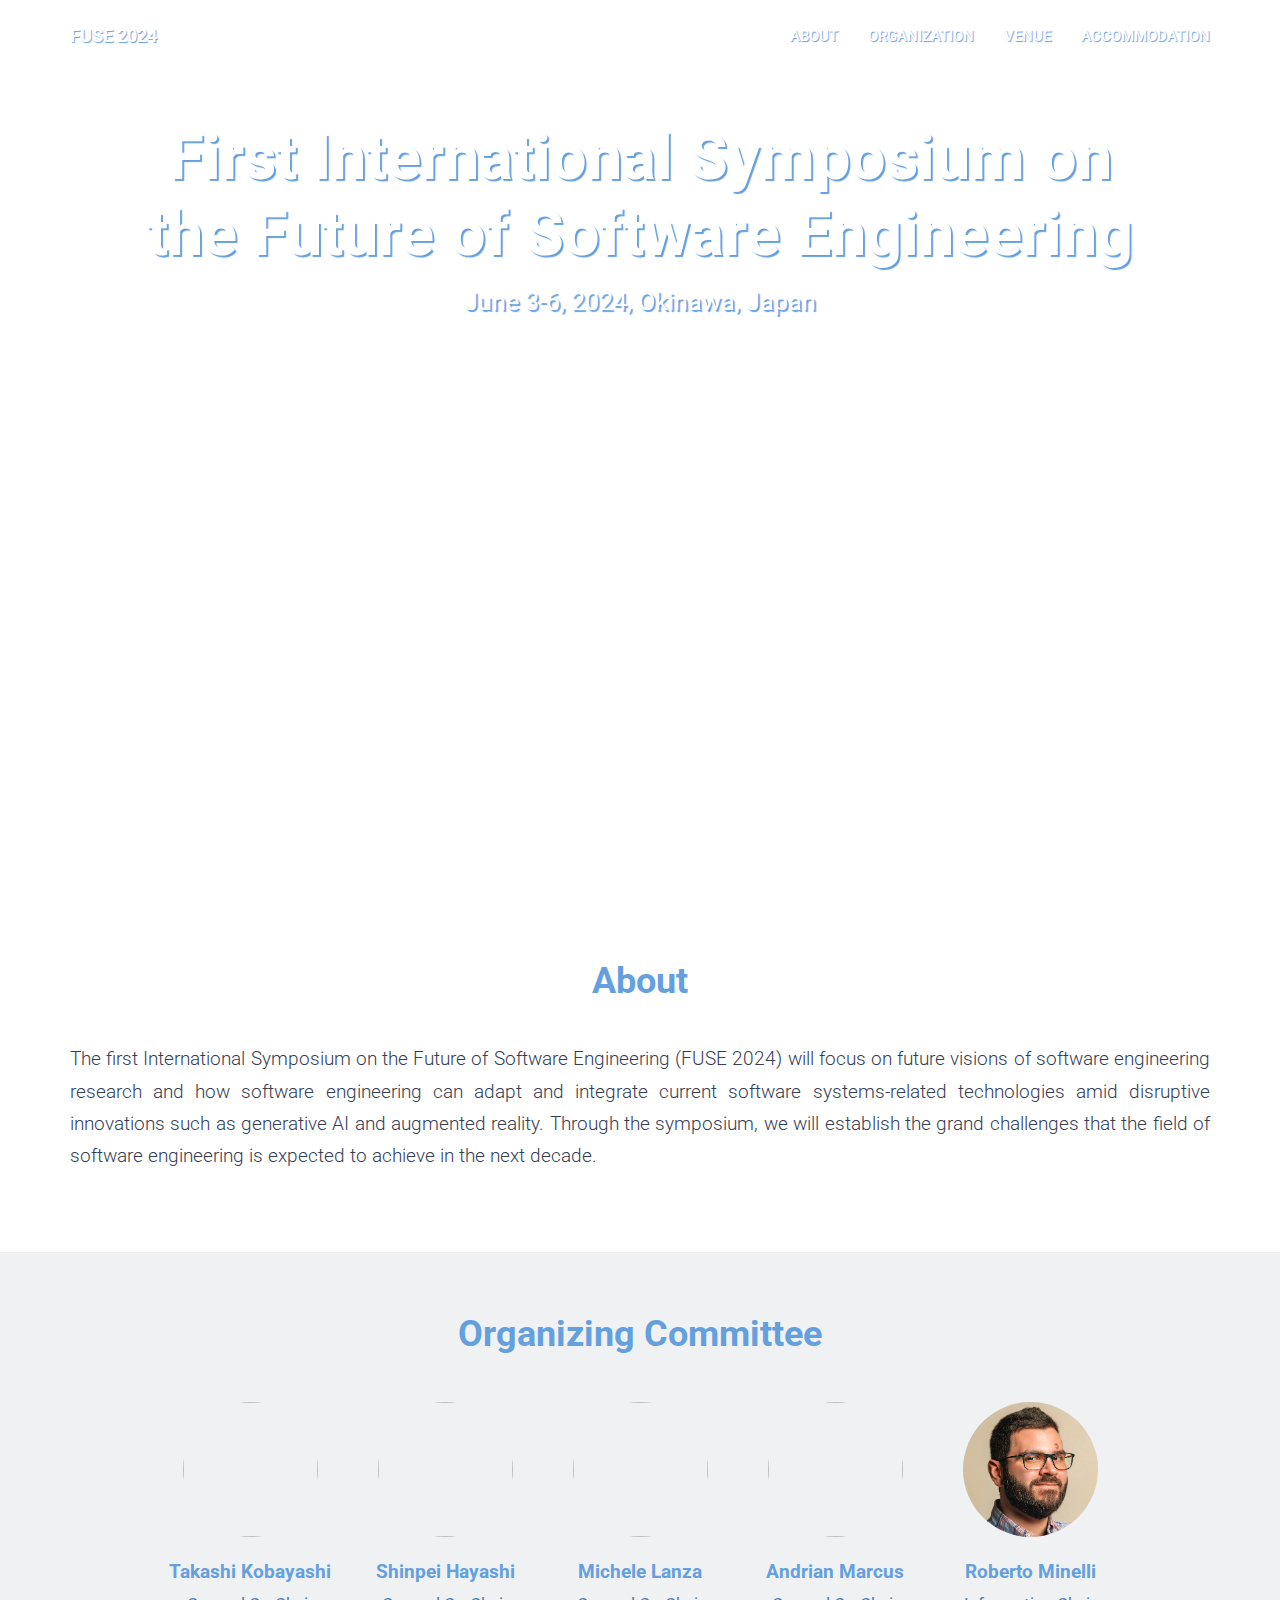
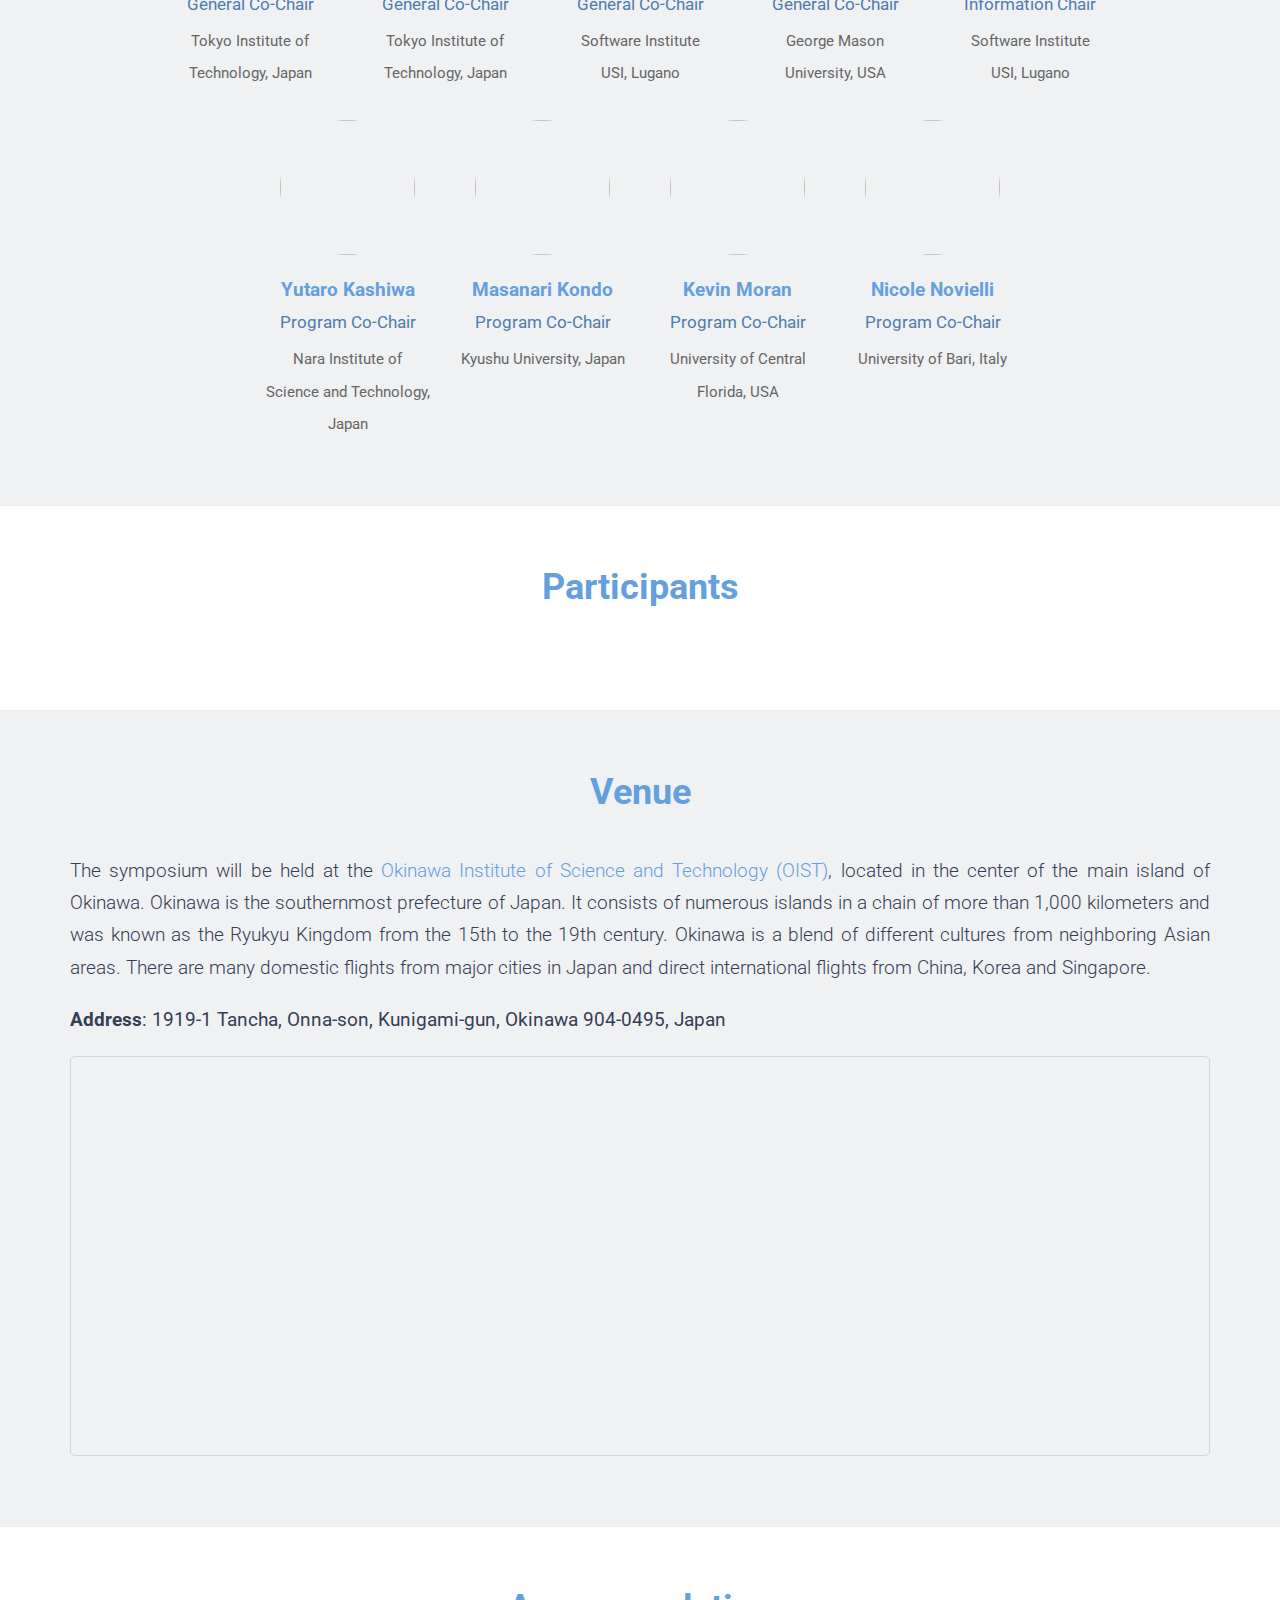
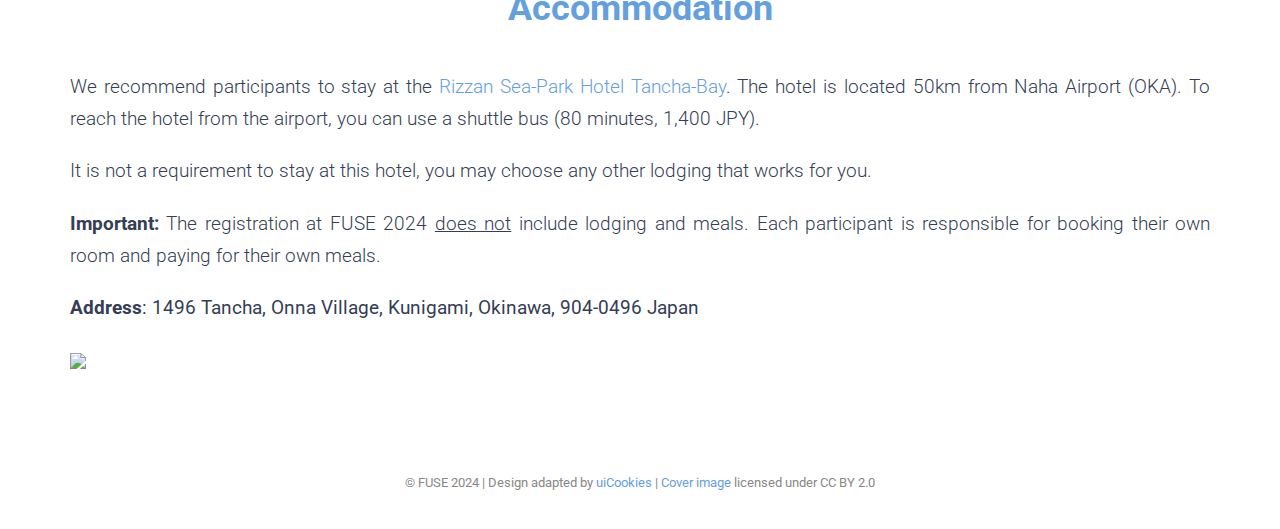
==== commit c24ffa9a: "Merge branch 'main' into dev" ====
--- a/index.html
+++ b/index.html
@@ -44,7 +44,7 @@
               <li><a class="page-scroll" href="#section-organization">Organization</a></li>
               <li><a class="page-scroll" href="#section-venue">Venue</a></li>
               <li><a class="page-scroll" href="#section-accommodation">Accommodation</a></li>
-              <li><a class="page-scroll" href="#section-registration">Registration</a></li>
+              <!-- <li><a class="page-scroll" href="#section-registration">Registration</a></li> -->
             </ul>
           </div>
         </div>
@@ -240,11 +240,13 @@
       <div class="row">
         <div class="col-md-12">
           <p class="lead">
-            Participants will stay at the <a target="_blank" href="https://www.rizzan.co.jp/english/">Rizzan
+            We recommend participants to stay at the <a target="_blank" href="https://www.rizzan.co.jp/english/">Rizzan
               Sea-Park Hotel
-              Tancha-Bay</a>. The hotel is located 50km from Naha Airport (OKA). It is recommended to use the shuttle to
-            reach the hotel from the airport (80 minutes, 1,400 JPY).
+              Tancha-Bay</a>. The hotel is located 50km from Naha Airport (OKA). To
+            reach the hotel from the airport, you can use a shuttle bus (80 minutes, 1,400 JPY).
           </p>
+          <p class="lead">It is not a requirement to stay at this hotel, you may choose any other lodging that works for you.</p>
+          <p class="lead"><b>Important:</b> The registration at FUSE 2024 <u>does not</u> include lodging and meals. Each participant is responsible for booking their own room and paying for their own meals.</p>
           <p><b>Address</b>: 1496 Tancha, Onna Village, Kunigami, Okinawa, 904-0496 Japan</p>
           <img src="https://www.rizzan.co.jp/activity/images/beach001.jpg" />
         </div>
@@ -252,7 +254,7 @@
     </div>
   </section>
 
-  <section id="section-registration" class="section-wrapper gray-bg">
+  <!-- <section id="section-registration" class="section-wrapper gray-bg">
     <div class="container">
       <div class="row">
         <div class="col-md-12">
@@ -298,7 +300,7 @@
         </div>
       </div>
     </div>
-  </section>
+  </section> -->
 
 
   <footer class="footer">
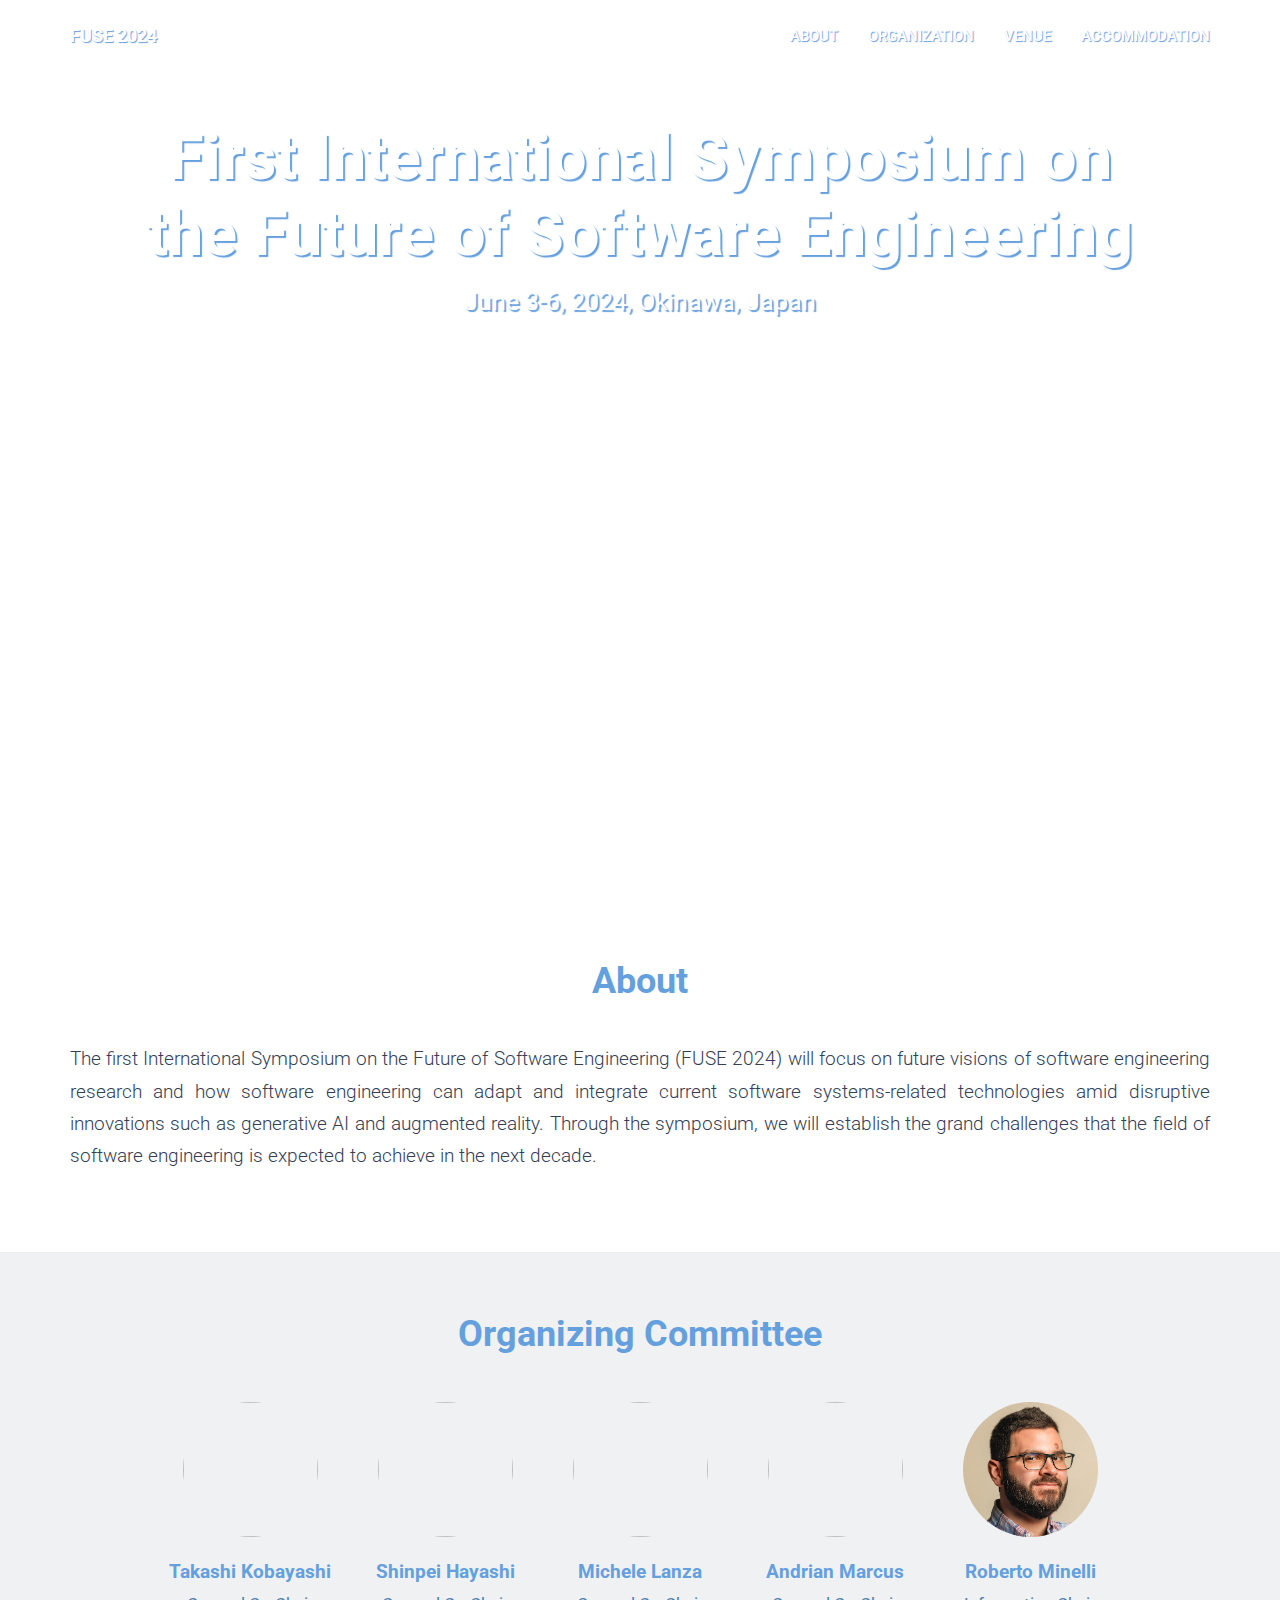
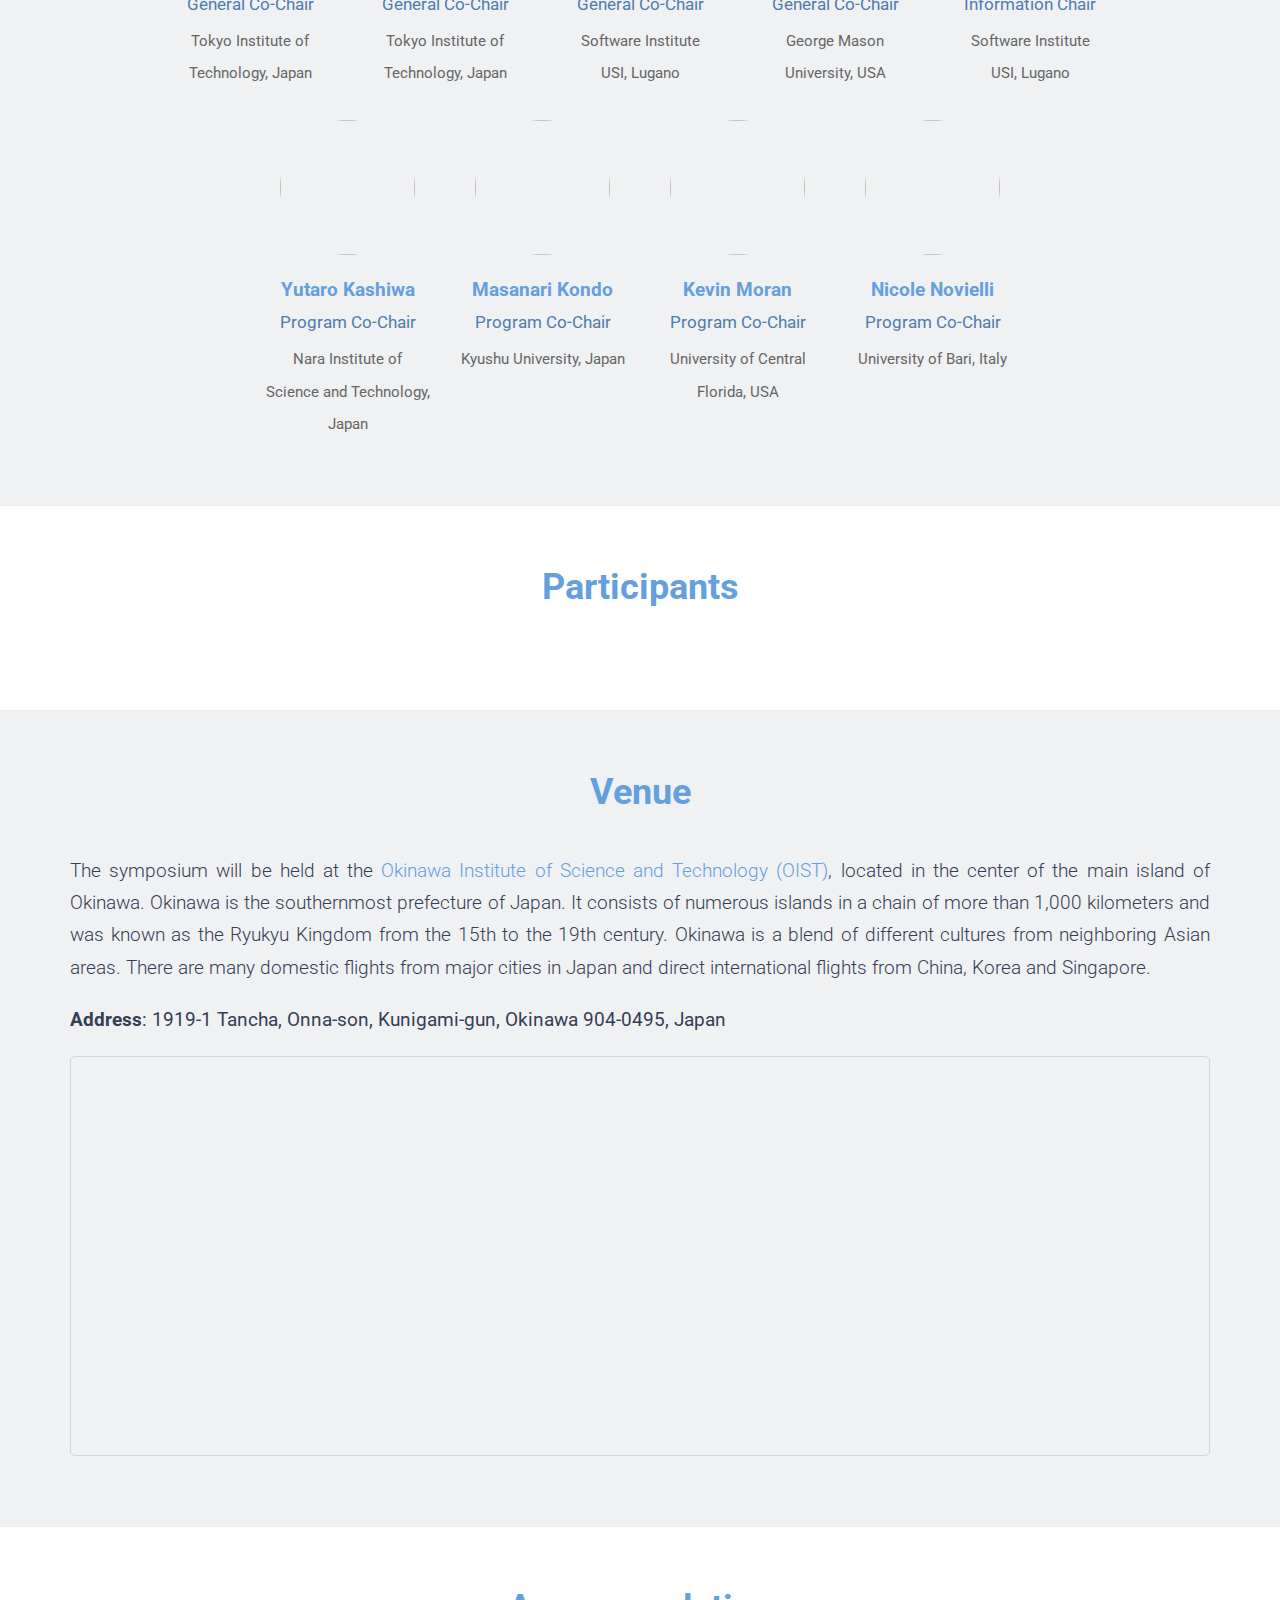
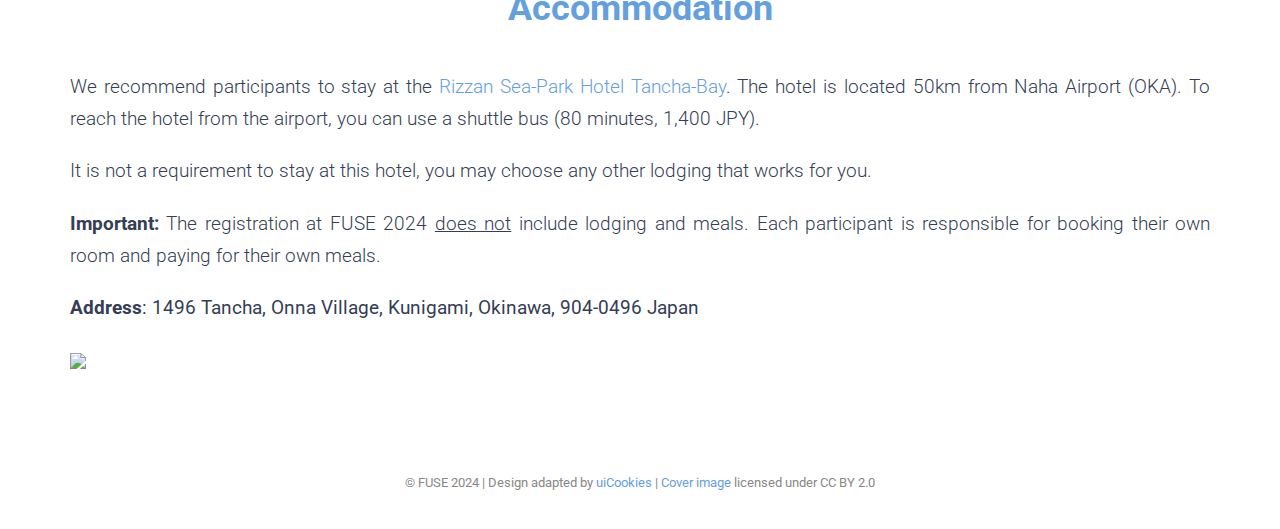
==== commit 73fc9bc8: "Remove registration..." ====
--- a/index.html
+++ b/index.html
@@ -254,55 +254,6 @@
     </div>
   </section>
 
-  <!-- <section id="section-registration" class="section-wrapper gray-bg">
-    <div class="container">
-      <div class="row">
-        <div class="col-md-12">
-          <div class="section-title">
-            <h1>Registration</h1>
-          </div>
-        </div>
-      </div>
-      <div class="row">
-        <div class="col-md-12">
-          <p class="lead">The registration fee <b>includes</b> participation to all the sessions of FUSE, an Excursion on Tuesday, a Banquet on Wednesday evening, and coffee breaks during the symposium.</p>
-          <p class="lead">The registration fee <b>does not include</b> transportation (except during the Excursion), accomodation, dinners (except Wednesday), lunches (except Tuesday), and the Optional Snorkeling Tour that can be enjoyed during the excursion on Tuesday.</p>
-
-          <div class="fees-table">
-            <div class="fees-col">
-              <div class="fees-row">FUSE Registration Fee</div>
-              <div class="fees-row">Optional Snorkeling Tour</div>
-            </div>
-            <div class="fees-col">
-              <div class="fees-row money">¥ 27,000</div>
-              <div class="fees-row money">¥ 5,000</div>
-            </div>
-          </div>
-
-          <p class="lead">If you are not traveling alone, for an additional fee your <b>traveling companions</b> are welcome to join us for the Excursion, Snorkeling Tour, and Banquet! We will collect information about your traveling companions separately, please keep an eye on Discord! Here are the fees:</p>
-
-          <div class="fees-table">
-            <div class="fees-col">
-              <div class="fees-row">Extra Excursion Ticket</div>
-              <div class="fees-row">Extra Banquet Ticket</div>
-              <div class="fees-row">Optional Snorkeling Tour</div>
-            </div>
-            <div class="fees-col">
-              <div class="fees-row money">¥ 10,000</div>
-              <div class="fees-row money">¥ 6,000</div>
-              <div class="fees-row money">¥ 5,000</div>
-            </div>
-          </div>
-
-          <p class="lead">Please note that the fees <b>need to be paid in cash</b> in Okinawa, so make sure you have got enough Japanese Yen (¥) with you. If you have never been to Japan, it is always good to have cash with you. You will receive a <b>receipt</b> upon payment.</p>
-
-
-        </div>
-      </div>
-    </div>
-  </section> -->
-
-
   <footer class="footer">
     <div class="copyright-section">
       <div class="container">
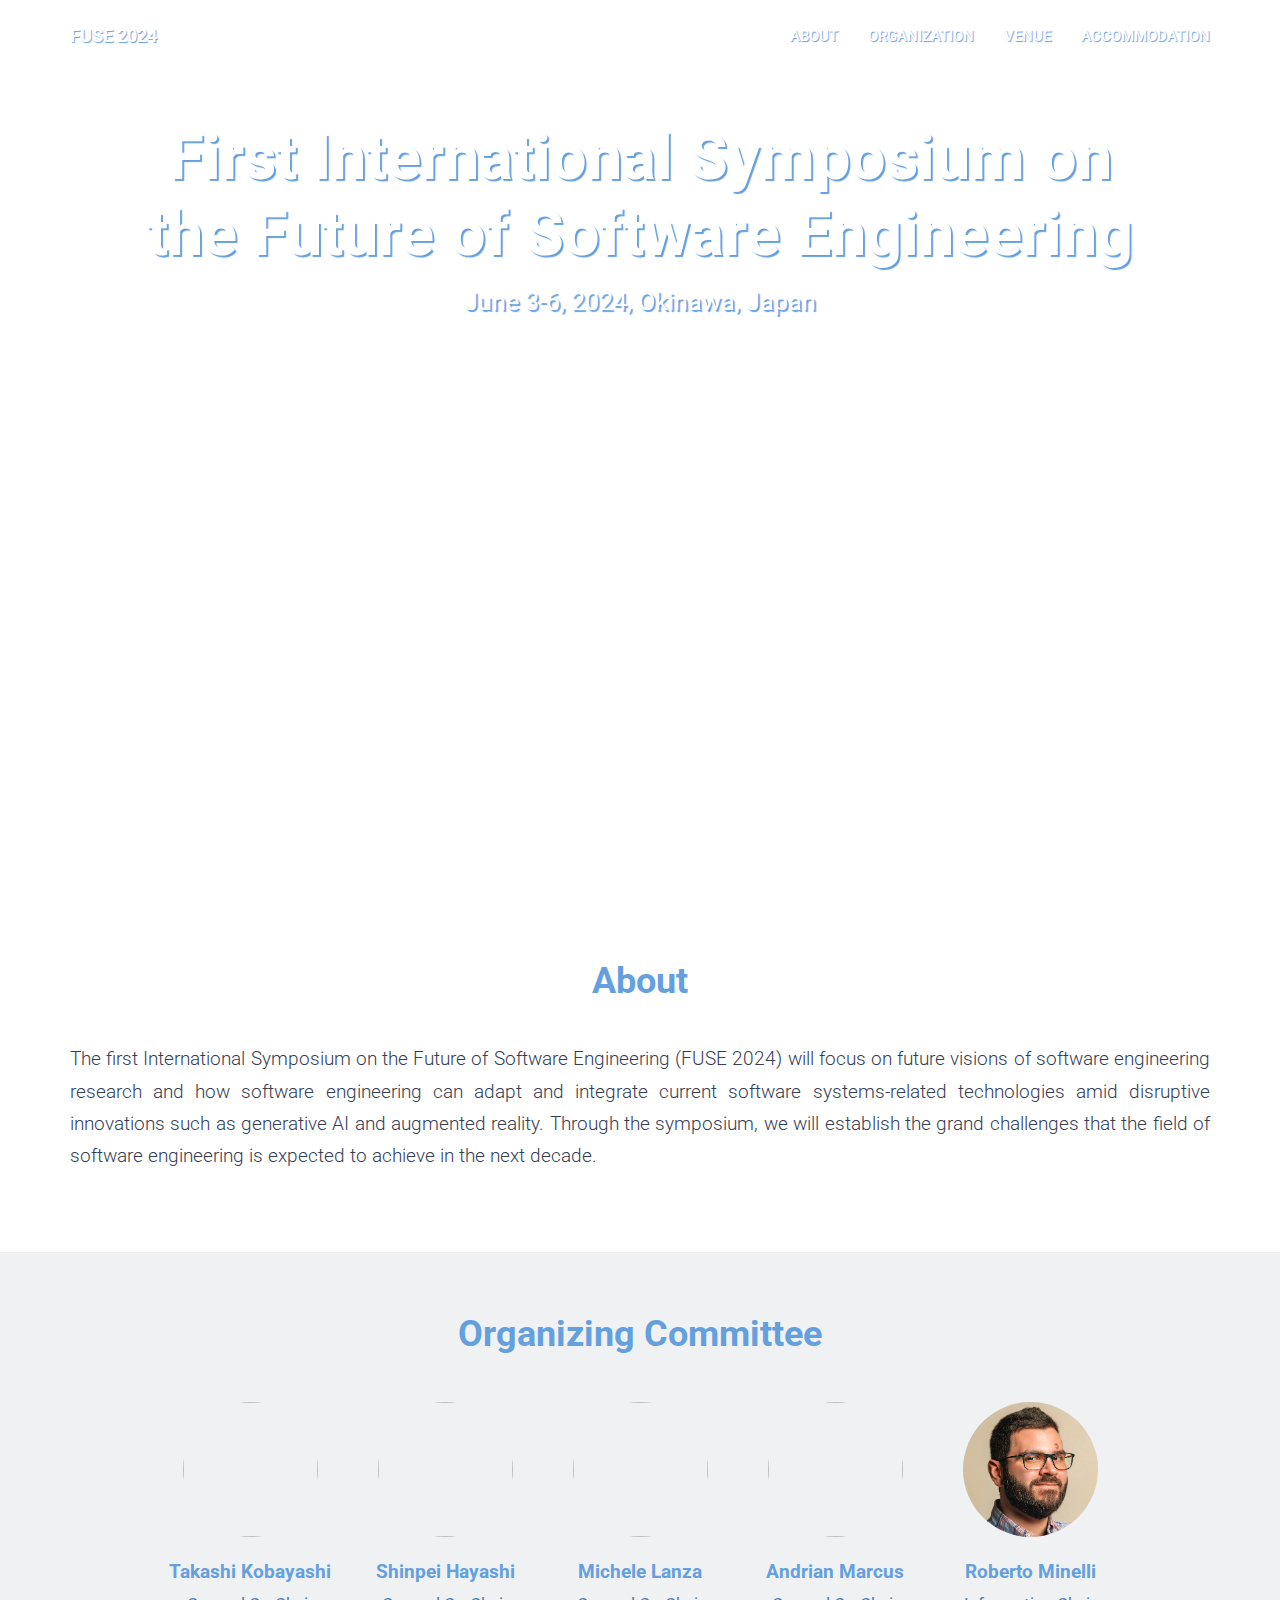
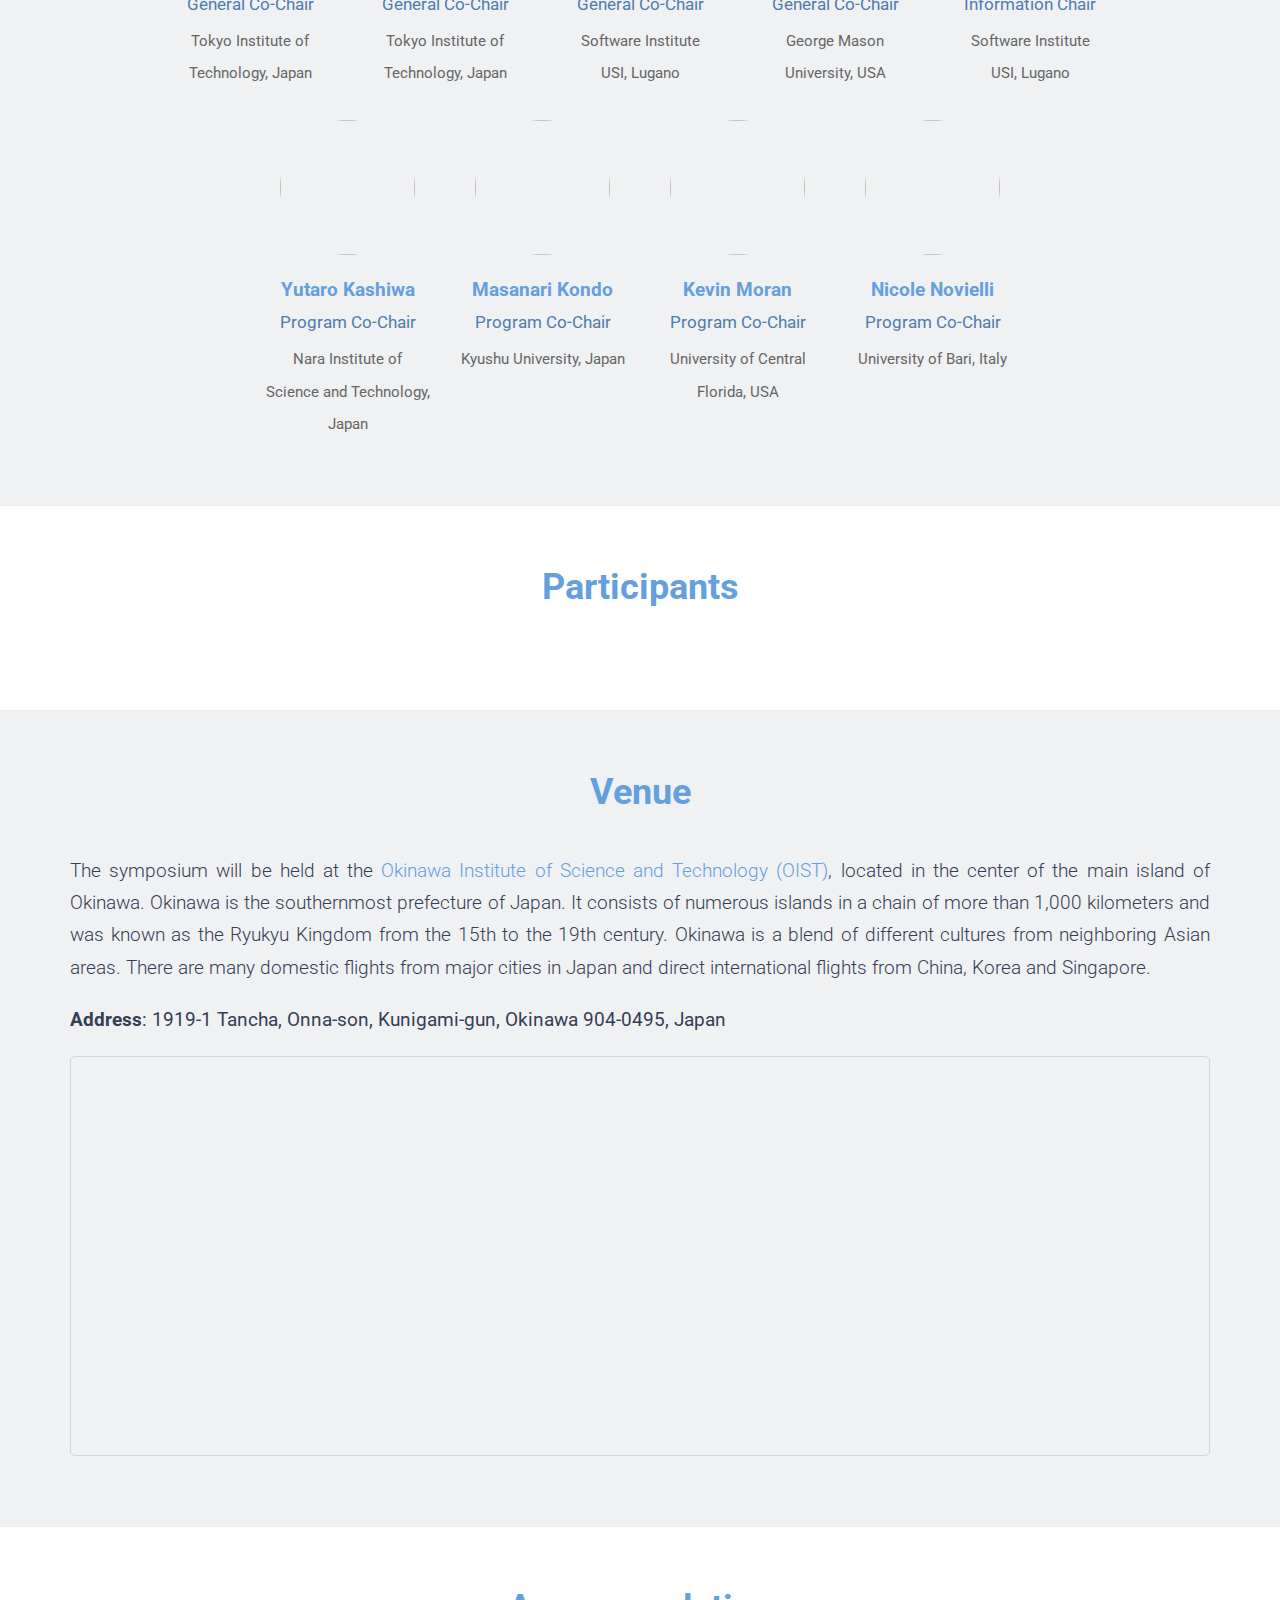
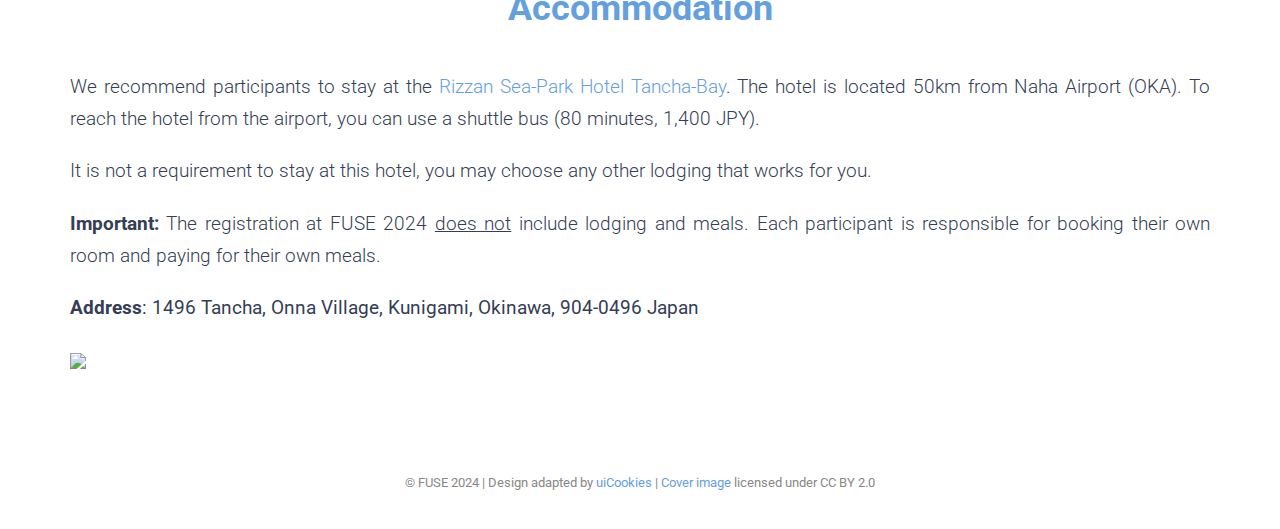
==== commit d2c490dd: "Fix order of participants" ====
--- a/index.html
+++ b/index.html
@@ -185,7 +185,7 @@
             $.get('https://raw.githubusercontent.com/fuse2024/fuse2024.github.io/main/data/participants.csv',
               function (data) {
                 var parsed = Papa.parse(data);
-                parsed.data.forEach((element) => {
+                parsed.data.sort().forEach((element) => {
                   $("#participants-list").append('<li>' + element[0] + ' ' + element[1] + ' <div class="participant-affiliation">' + element[2] + ', ' + element[3] + '</div></li>');
                 });
               });
@@ -245,8 +245,10 @@
               Tancha-Bay</a>. The hotel is located 50km from Naha Airport (OKA). To
             reach the hotel from the airport, you can use a shuttle bus (80 minutes, 1,400 JPY).
           </p>
-          <p class="lead">It is not a requirement to stay at this hotel, you may choose any other lodging that works for you.</p>
-          <p class="lead"><b>Important:</b> The registration at FUSE 2024 <u>does not</u> include lodging and meals. Each participant is responsible for booking their own room and paying for their own meals.</p>
+          <p class="lead">It is not a requirement to stay at this hotel, you may choose any other lodging that works for
+            you.</p>
+          <p class="lead"><b>Important:</b> The registration at FUSE 2024 <u>does not</u> include lodging and meals.
+            Each participant is responsible for booking their own room and paying for their own meals.</p>
           <p><b>Address</b>: 1496 Tancha, Onna Village, Kunigami, Okinawa, 904-0496 Japan</p>
           <img src="https://www.rizzan.co.jp/activity/images/beach001.jpg" />
         </div>
--- a/css/style.css
+++ b/css/style.css
@@ -894,9 +894,9 @@
 }
 
 #participants-list {
-    columns: 2;
-    -webkit-columns: 2;
-    -moz-columns: 2;
+    columns: 3;
+    -webkit-columns: 3;
+    -moz-columns: 3;
     font-size: 19px;
     color: #649FDE;
 }
@@ -910,6 +910,14 @@
 }
 
 @media (max-width: 700px) {
+    #participants-list {
+        columns: 2;
+        -webkit-columns: 2;
+        -moz-columns: 2;
+    }
+}
+
+@media (max-width: 500px) {
     #participants-list {
         columns: 1;
         -webkit-columns: 1;
